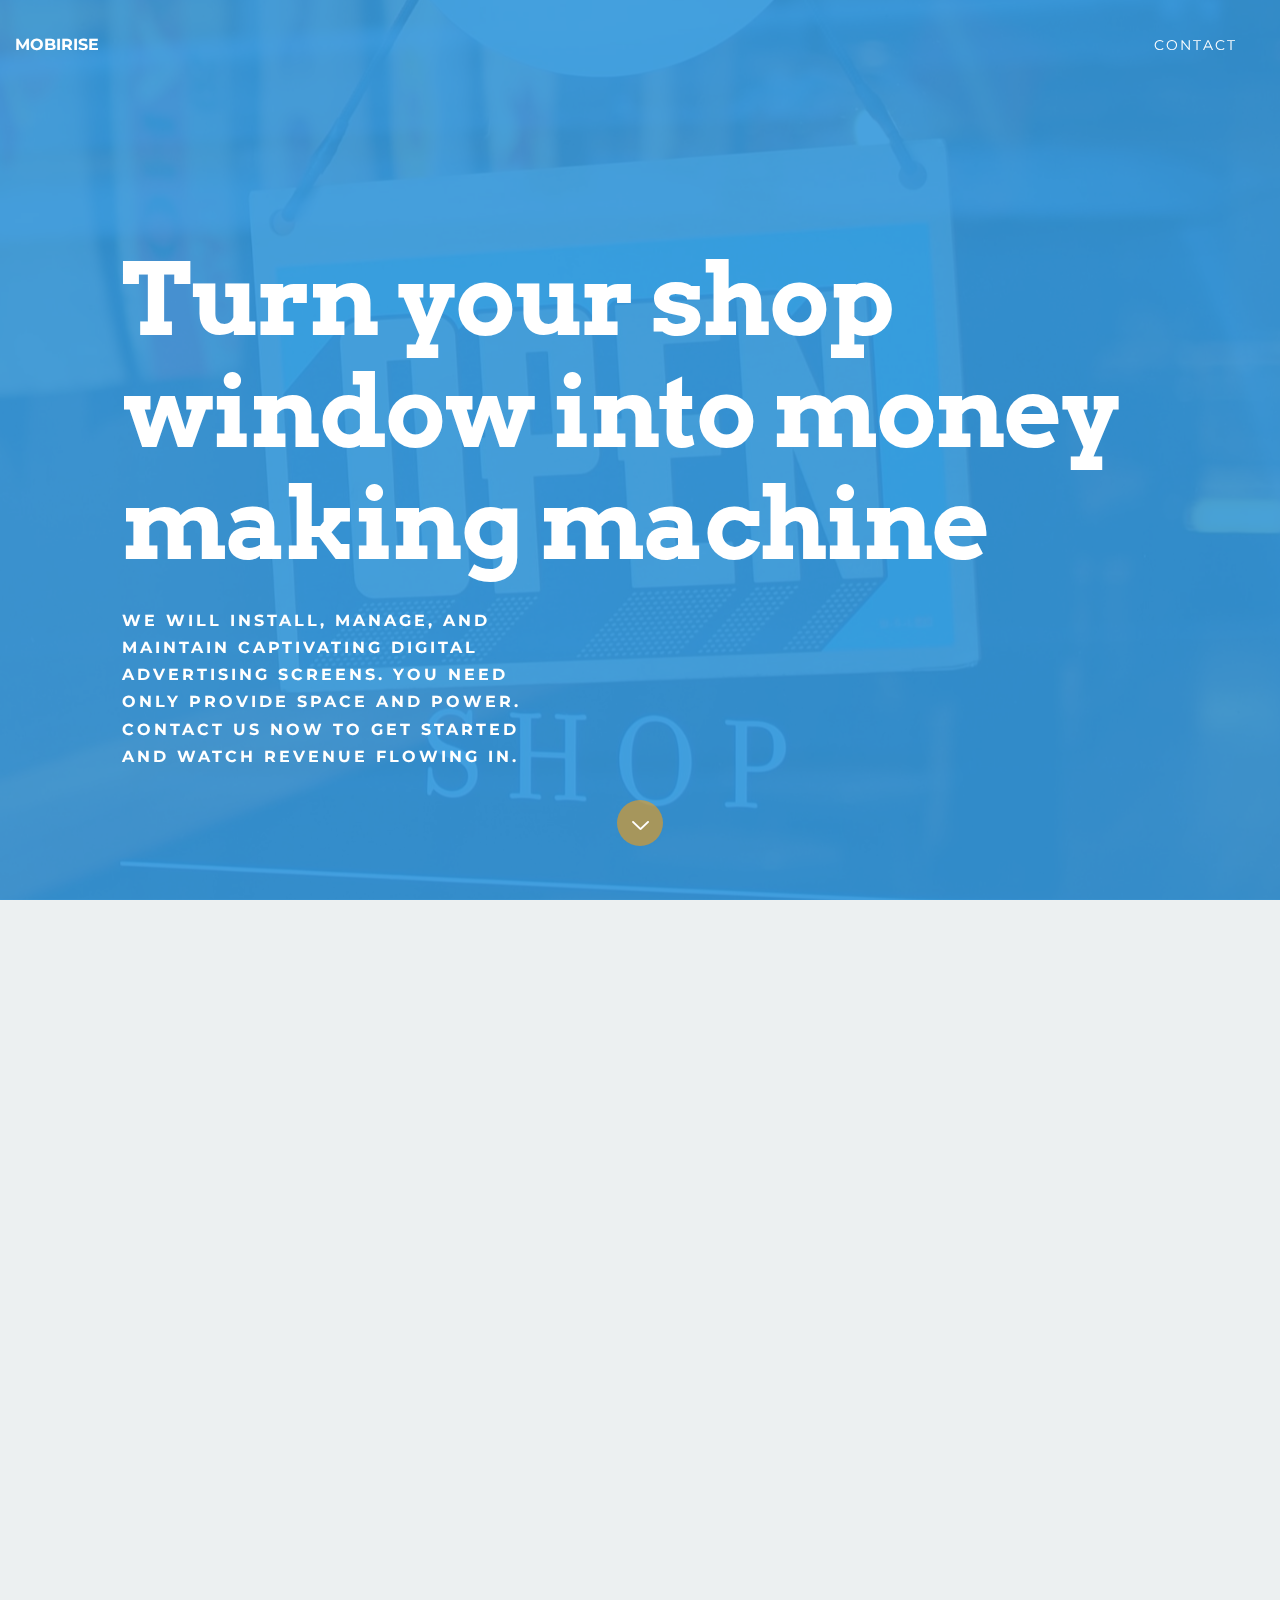
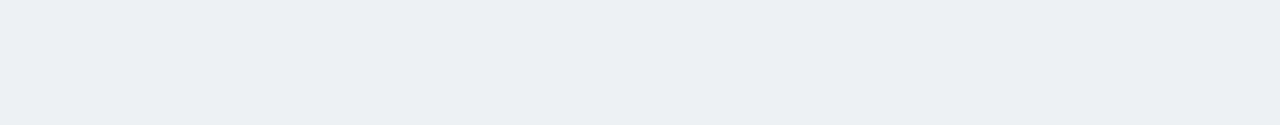
==== index.html @ 1513caad "first commit" ====
<!DOCTYPE html>
<html>
<head>
  <!-- Site made with Mobirise Website Builder v4.4.1, https://mobirise.com -->
  <meta charset="UTF-8">
  <meta http-equiv="X-UA-Compatible" content="IE=edge">
  <meta name="generator" content="Mobirise v4.4.1, mobirise.com">
  <meta name="viewport" content="width=device-width, initial-scale=1">
  <link rel="shortcut icon" href="assets/images/logo.png" type="image/x-icon">
  <meta name="description" content="">
  <title>Home</title>
  <link rel="stylesheet" href="https://fonts.googleapis.com/css?family=Montserrat:400,700">
  <link rel="stylesheet" href="https://fonts.googleapis.com/css?family=Open+Sans:400,400i,700,700i">
  <link rel="stylesheet" href="assets/et-line-font-plugin/style.css">
  <link rel="stylesheet" href="https://fonts.googleapis.com/css?family=Arvo:400,400i,700,700i">
  <link rel="stylesheet" href="assets/bootstrap-material-design-font/css/material.css">
  <link rel="stylesheet" href="assets/tether/tether.min.css">
  <link rel="stylesheet" href="assets/bootstrap/css/bootstrap.min.css">
  <link rel="stylesheet" href="assets/socicon/css/socicon.min.css">
  <link rel="stylesheet" href="assets/colorm-icons/style.css">
  <link rel="stylesheet" href="assets/animate.css/animate.min.css">
  <link rel="stylesheet" href="assets/dropdown/css/style.css">
  <link rel="stylesheet" href="assets/theme/css/style.css">
  <link rel="stylesheet" href="assets/mobirise/css/mbr-additional.css" type="text/css">
  
  
  
</head>
<body>
<section class="menu1" id="menu-0" data-rv-view="36">

    <nav class="navbar navbar-dropdown transparent bg-color">
        <div class="container-fluid">

            <div class="mbr-table">
                <div class="mbr-table-cell">

                    <div class="navbar-brand">
                        
                        <a class="navbar-caption" href="https://mobirise.com">MOBIRISE</a>
                    </div>

                </div>
                <div class="mbr-table-cell">

                    <button class="navbar-toggler pull-xs-right hidden-md-up" type="button" data-toggle="collapse" data-target="#exCollapsingNavbar">
                        <span class="hamburger-icon"></span>
                    </button>

                    <ul class="nav-dropdown collapse pull-xs-right nav navbar-nav navbar-toggleable-sm" id="exCollapsingNavbar"><li class="nav-item"><a class="nav-link link" href="index.html#form1-7">CONTACT</a></li></ul>
                    <button hidden="" class="navbar-toggler navbar-close" type="button" data-toggle="collapse" data-target="#exCollapsingNavbar">
                        <span class="close-icon"></span>
                    </button>

                </div>
            </div>

        </div>
    </nav>

</section>

<section class="mbr-section mbr-section-hero mbr-section-full header2 mbr-section-with-arrow mbr-parallax-background mbr-after-navbar" id="header2-4" data-rv-view="38" style="background-image: url(assets/images/mike-petrucci-131818-2000x1333.jpg);">

    <div class="mbr-overlay" style="opacity: 0.9; background-color: rgb(52, 152, 219);"></div>

    <div class="mbr-table-cell mbr-table-cell-vertical-bottom">

        <div class="container-fluid">
            <div class="row">
                <div class="col-xs-12 col-lg-10 col-lg-offset-1 text-xs-left">

                    <h1 class="mbr-section-title display-1">Turn your shop window into money making machine</h1>

                    <div class="container-fluid padding-bottom-100">
                        <div class="row position-relative">
                            <div class="col-xs-12 col-md-5 padding-left-0 padding-right-0">   

                                <p class="mbr-section-subtitle display-3 margin-bottom-0 margin-top-0">We will install, manage, and maintain captivating digital advertising screens. you need only provide space and power. Contact us now to get started and watch revenue flowing in.<br></p>

                            </div>

                            <div class="col-xs-12 col-md-5 col-md-offset-2 text-xs-center text-md-right padding-left-0 padding-right-0 buttons-wrap">
        
                                <div class="mbr-section-btn" style="text-align: right;"><a class="btn btn-icon" href="https://mobirise.com"></a><a class="btn btn-icon" href="https://mobirise.com"></a><a class="btn btn-icon" href="https://mobirise.com"></a><a class="btn btn-icon" href="https://mobirise.com"></a><a class="btn btn-icon" href="https://mobirise.com"></a></div>

                            </div>
                        </div>
                    </div>

                </div>
            </div>
        </div>
    </div>

    <div class="mbr-arrow mbr-arrow-floating" aria-hidden="true">
        <a href="#form1-7">
            <img alt="" src="assets/images/arrowdown.png">
        </a>
    </div>

</section>

<section class="mbr-section form1" id="form1-7" data-rv-view="41" style="background-color: rgb(236, 240, 241); padding-top: 120px; padding-bottom: 120px;">
    

    <div class="container-fluid">
        <div class="row">
            <div class="col-xs-12 col-lg-8 col-lg-offset-2 text-xs-center">

                <p class="mbr-section-subtitle lead">YES, I WOULD LIKE TO EARN PASSIVE INCOME FROM MY SHOP!</p>

                <h1 class="mbr-section-title display-4">Contact Us</h1>
                <p class="mbr-section-text lead">Our digital screens are designed to blend well with your shop front. We allow only professionally crafted advertisements. You have the option to review each ad before going live. Sit back and continue running your business as usual, while enjoying additional revenue stream from your existing shop.</p>
                
                <div class="col-xs-12" data-form-type="formoid">


                    <div data-form-alert="true">
                        <div hidden="" data-form-alert-success="true" class="alert alert-form alert-success text-xs-center">Thanks for your interest. We will contact you soon!</div>
                    </div>


                    <form action="https://mobirise.com/" method="post" data-form-title="Contact Us">

                        <input type="hidden" value="KFGNUpWuHUDAiASSRla/nllcYn05IeLwi6vnKnKBkf0jGSMIfta+Cw1KtfkSrJLiEj2Vnz/S6ph5sgrom5Gptpa+AV+OZbROMc+TphjniXM8ClFOEtipdSMMee0SW23y" data-form-email="true">

                        <div class="row row-sm-offset">

                            <div class="col-xs-12 col-md-4">
                                <div class="form-group">
                                    <label class="form-control-label" for="form1-7-name">Name<span class="form-asterisk">*</span></label>
                                    <div class="form-icon"><img src="assets/images/icon-name.png"></div>
                                    <input type="text" class="form-control" name="name" required="" data-form-field="Name" placeholder="Name*" id="form1-7-name">
                                </div>
                            </div>

                            <div class="col-xs-12 col-md-4">
                                <div class="form-group">
                                    <label class="form-control-label" for="form1-7-email">Email<span class="form-asterisk">*</span></label>
                                    <div class="form-icon"><img src="assets/images/icon-email.png"></div>
                                    <input type="email" class="form-control" name="email" required="" data-form-field="Email" placeholder="Email*" id="form1-7-email">
                                </div>
                            </div>

                            <div class="col-xs-12 col-md-4">
                                <div class="form-group">
                                    <label class="form-control-label" for="form1-7-phone">Phone</label>
                                    <div class="form-icon"><img src="assets/images/icon-phone.png"></div>
                                    <input type="tel" class="form-control" name="phone" data-form-field="Phone" placeholder="Phone" id="form1-7-phone">
                                </div>
                            </div>

                        </div>

                        <div class="form-group">
                            <label class="form-control-label" for="form1-7-message">Message</label>
                            <textarea class="form-control" name="message" rows="7" data-form-field="Message" placeholder="Message" id="form1-7-message"></textarea>
                        </div>

                        <div><button type="submit" class="btn btn-primary">CONTACT US</button></div>

                    </form>
                </div>

            </div>
        </div>
    </div>

</section>


  <script src="assets/web/assets/jquery/jquery.min.js"></script>
  <script src="assets/tether/tether.min.js"></script>
  <script src="assets/bootstrap/js/bootstrap.min.js"></script>
  <script src="assets/jarallax/jarallax.js"></script>
  <script src="assets/smooth-scroll/SmoothScroll.js"></script>
  <script src="assets/viewportChecker/jquery.viewportchecker.js"></script>
  <script src="assets/dropdown/js/script.min.js"></script>
  <script src="assets/touchSwipe/jquery.touchSwipe.min.js"></script>
  <script src="assets/theme/js/script.js"></script>
  <script src="assets/formoid/formoid.min.js"></script>
  
  
  <input name="animation" type="hidden">
  </body>
</html>
---- assets/et-line-font-plugin/style.css ----
@font-face {
	font-family: 'et-line';
	src:url('fonts/et-line.eot');
	src:url('fonts/et-line.eot?#iefix') format('embedded-opentype'),
		url('fonts/et-line.woff') format('woff'),
		url('fonts/et-line.ttf') format('truetype'),
		url('fonts/et-line.svg#et-line') format('svg');
	font-weight: normal;
	font-style: normal;
}

/* Use the following CSS code if you want to use data attributes for inserting your icons */
.etl-icon, [data-icon]:before {
	font-family: 'et-line';
	content: attr(data-icon);
	speak: none;
	font-weight: normal;
	font-variant: normal;
	text-transform: none;
	line-height: 1;
	-webkit-font-smoothing: antialiased;
	-moz-osx-font-smoothing: grayscale;
	display:inline-block;
}

/* Use the following CSS code if you want to have a class per icon */
/*
Instead of a list of all class selectors,
you can use the generic selector below, but it's slower:
[class*="icon-"] {
*/
.icon-mobile, .icon-laptop, .icon-desktop, .icon-tablet, .icon-phone, .icon-document, .icon-documents, .icon-search, .icon-clipboard, .icon-newspaper, .icon-notebook, .icon-book-open, .icon-browser, .icon-calendar, .icon-presentation, .icon-picture, .icon-pictures, .icon-video, .icon-camera, .icon-printer, .icon-toolbox, .icon-briefcase, .icon-wallet, .icon-gift, .icon-bargraph, .icon-grid, .icon-expand, .icon-focus, .icon-edit, .icon-adjustments, .icon-ribbon, .icon-hourglass, .icon-lock, .icon-megaphone, .icon-shield, .icon-trophy, .icon-flag, .icon-map, .icon-puzzle, .icon-basket, .icon-envelope, .icon-streetsign, .icon-telescope, .icon-gears, .icon-key, .icon-paperclip, .icon-attachment, .icon-pricetags, .icon-lightbulb, .icon-layers, .icon-pencil, .icon-tools, .icon-tools-2, .icon-scissors, .icon-paintbrush, .icon-magnifying-glass, .icon-circle-compass, .icon-linegraph, .icon-mic, .icon-strategy, .icon-beaker, .icon-caution, .icon-recycle, .icon-anchor, .icon-profile-male, .icon-profile-female, .icon-bike, .icon-wine, .icon-hotairballoon, .icon-globe, .icon-genius, .icon-map-pin, .icon-dial, .icon-chat, .icon-heart, .icon-cloud, .icon-upload, .icon-download, .icon-target, .icon-hazardous, .icon-piechart, .icon-speedometer, .icon-global, .icon-compass, .icon-lifesaver, .icon-clock, .icon-aperture, .icon-quote, .icon-scope, .icon-alarmclock, .icon-refresh, .icon-happy, .icon-sad, .icon-facebook, .icon-twitter, .icon-googleplus, .icon-rss, .icon-tumblr, .icon-linkedin, .icon-dribbble {
	font-family: 'et-line';
	speak: none;
	font-style: normal;
	font-weight: normal;
	font-variant: normal;
	text-transform: none;
	line-height: 1;
	-webkit-font-smoothing: antialiased;
	-moz-osx-font-smoothing: grayscale;
	display:inline-block;
}
.icon-mobile:before {
	content: "\e000";
}
.icon-laptop:before {
	content: "\e001";
}
.icon-desktop:before {
	content: "\e002";
}
.icon-tablet:before {
	content: "\e003";
}
.icon-phone:before {
	content: "\e004";
}
.icon-document:before {
	content: "\e005";
}
.icon-documents:before {
	content: "\e006";
}
.icon-search:before {
	content: "\e007";
}
.icon-clipboard:before {
	content: "\e008";
}
.icon-newspaper:before {
	content: "\e009";
}
.icon-notebook:before {
	content: "\e00a";
}
.icon-book-open:before {
	content: "\e00b";
}
.icon-browser:before {
	content: "\e00c";
}
.icon-calendar:before {
	content: "\e00d";
}
.icon-presentation:before {
	content: "\e00e";
}
.icon-picture:before {
	content: "\e00f";
}
.icon-pictures:before {
	content: "\e010";
}
.icon-video:before {
	content: "\e011";
}
.icon-camera:before {
	content: "\e012";
}
.icon-printer:before {
	content: "\e013";
}
.icon-toolbox:before {
	content: "\e014";
}
.icon-briefcase:before {
	content: "\e015";
}
.icon-wallet:before {
	content: "\e016";
}
.icon-gift:before {
	content: "\e017";
}
.icon-bargraph:before {
	content: "\e018";
}
.icon-grid:before {
	content: "\e019";
}
.icon-expand:before {
	content: "\e01a";
}
.icon-focus:before {
	content: "\e01b";
}
.icon-edit:before {
	content: "\e01c";
}
.icon-adjustments:before {
	content: "\e01d";
}
.icon-ribbon:before {
	content: "\e01e";
}
.icon-hourglass:before {
	content: "\e01f";
}
.icon-lock:before {
	content: "\e020";
}
.icon-megaphone:before {
	content: "\e021";
}
.icon-shield:before {
	content: "\e022";
}
.icon-trophy:before {
	content: "\e023";
}
.icon-flag:before {
	content: "\e024";
}
.icon-map:before {
	content: "\e025";
}
.icon-puzzle:before {
	content: "\e026";
}
.icon-basket:before {
	content: "\e027";
}
.icon-envelope:before {
	content: "\e028";
}
.icon-streetsign:before {
	content: "\e029";
}
.icon-telescope:before {
	content: "\e02a";
}
.icon-gears:before {
	content: "\e02b";
}
.icon-key:before {
	content: "\e02c";
}
.icon-paperclip:before {
	content: "\e02d";
}
.icon-attachment:before {
	content: "\e02e";
}
.icon-pricetags:before {
	content: "\e02f";
}
.icon-lightbulb:before {
	content: "\e030";
}
.icon-layers:before {
	content: "\e031";
}
.icon-pencil:before {
	content: "\e032";
}
.icon-tools:before {
	content: "\e033";
}
.icon-tools-2:before {
	content: "\e034";
}
.icon-scissors:before {
	content: "\e035";
}
.icon-paintbrush:before {
	content: "\e036";
}
.icon-magnifying-glass:before {
	content: "\e037";
}
.icon-circle-compass:before {
	content: "\e038";
}
.icon-linegraph:before {
	content: "\e039";
}
.icon-mic:before {
	content: "\e03a";
}
.icon-strategy:before {
	content: "\e03b";
}
.icon-beaker:before {
	content: "\e03c";
}
.icon-caution:before {
	content: "\e03d";
}
.icon-recycle:before {
	content: "\e03e";
}
.icon-anchor:before {
	content: "\e03f";
}
.icon-profile-male:before {
	content: "\e040";
}
.icon-profile-female:before {
	content: "\e041";
}
.icon-bike:before {
	content: "\e042";
}
.icon-wine:before {
	content: "\e043";
}
.icon-hotairballoon:before {
	content: "\e044";
}
.icon-globe:before {
	content: "\e045";
}
.icon-genius:before {
	content: "\e046";
}
.icon-map-pin:before {
	content: "\e047";
}
.icon-dial:before {
	content: "\e048";
}
.icon-chat:before {
	content: "\e049";
}
.icon-heart:before {
	content: "\e04a";
}
.icon-cloud:before {
	content: "\e04b";
}
.icon-upload:before {
	content: "\e04c";
}
.icon-download:before {
	content: "\e04d";
}
.icon-target:before {
	content: "\e04e";
}
.icon-hazardous:before {
	content: "\e04f";
}
.icon-piechart:before {
	content: "\e050";
}
.icon-speedometer:before {
	content: "\e051";
}
.icon-global:before {
	content: "\e052";
}
.icon-compass:before {
	content: "\e053";
}
.icon-lifesaver:before {
	content: "\e054";
}
.icon-clock:before {
	content: "\e055";
}
.icon-aperture:before {
	content: "\e056";
}
.icon-quote:before {
	content: "\e057";
}
.icon-scope:before {
	content: "\e058";
}
.icon-alarmclock:before {
	content: "\e059";
}
.icon-refresh:before {
	content: "\e05a";
}
.icon-happy:before {
	content: "\e05b";
}
.icon-sad:before {
	content: "\e05c";
}
.icon-facebook:before {
	content: "\e05d";
}
.icon-twitter:before {
	content: "\e05e";
}
.icon-googleplus:before {
	content: "\e05f";
}
.icon-rss:before {
	content: "\e060";
}
.icon-tumblr:before {
	content: "\e061";
}
.icon-linkedin:before {
	content: "\e062";
}
.icon-dribbble:before {
	content: "\e063";
}
---- assets/bootstrap-material-design-font/css/material.css ----
@font-face {
  font-family: 'Material-Design-Icons';
  src: url('../fonts/Material-Design-Icons.eot?3ocs8m');
  src: url('../fonts/Material-Design-Icons.eot?#iefix3ocs8m') format('embedded-opentype'), url('../fonts/Material-Design-Icons.woff?3ocs8m') format('woff'), url('../fonts/Material-Design-Icons.ttf?3ocs8m') format('truetype'), url('../fonts/Material-Design-Icons.svg?3ocs8m#Material-Design-Icons') format('svg');
  font-weight: normal;
  font-style: normal;
}
[class^="mdi-"],
[class*="mdi-"] {
  speak: none;
  display: inline-block;
  font-style: normal;
  font-variant:normal;
  font-weight:normal;
  /*font-size:24px;*/
  line-height:1;
  font-family:'Material-Design-Icons' !important;
  text-rendering: auto;
  
  -webkit-font-smoothing: antialiased;
  -moz-osx-font-smoothing: grayscale;
  -webkit-transform: translate(0, 0);
      -ms-transform: translate(0, 0);
          transform: translate(0, 0);
}
[class^="mdi-"]:before,
[class*="mdi-"]:before {
  display: inline-block;
  speak: none;
  text-decoration: inherit;
}
[class^="mdi-"].pull-left,
[class*="mdi-"].pull-left {
  margin-right: .3em;
}
[class^="mdi-"].pull-right,
[class*="mdi-"].pull-right {
  margin-left: .3em;
}
[class^="mdi-"].mdi-lg:before,
[class*="mdi-"].mdi-lg:before,
[class^="mdi-"].mdi-lg:after,
[class*="mdi-"].mdi-lg:after {
  font-size: 1.33333333em;
  line-height: 0.75em;
  vertical-align: -15%;
}
[class^="mdi-"].mdi-2x:before,
[class*="mdi-"].mdi-2x:before,
[class^="mdi-"].mdi-2x:after,
[class*="mdi-"].mdi-2x:after {
  font-size: 2em;
}
[class^="mdi-"].mdi-3x:before,
[class*="mdi-"].mdi-3x:before,
[class^="mdi-"].mdi-3x:after,
[class*="mdi-"].mdi-3x:after {
  font-size: 3em;
}
[class^="mdi-"].mdi-4x:before,
[class*="mdi-"].mdi-4x:before,
[class^="mdi-"].mdi-4x:after,
[class*="mdi-"].mdi-4x:after {
  font-size: 4em;
}
[class^="mdi-"].mdi-5x:before,
[class*="mdi-"].mdi-5x:before,
[class^="mdi-"].mdi-5x:after,
[class*="mdi-"].mdi-5x:after {
  font-size: 5em;
}
[class^="mdi-device-signal-cellular-"]:after,
[class^="mdi-device-battery-"]:after,
[class^="mdi-device-battery-charging-"]:after,
[class^="mdi-device-signal-cellular-connected-no-internet-"]:after,
[class^="mdi-device-signal-wifi-"]:after,
[class^="mdi-device-signal-wifi-statusbar-not-connected"]:after,
.mdi-device-network-wifi:after {
  opacity: .3;
  position: absolute;
  left: 0;
  top: 0;
  z-index: 1;
  display: inline-block;
  speak: none;
  text-decoration: inherit;
}
[class^="mdi-device-signal-cellular-"]:after {
  content: "\e758";
}
[class^="mdi-device-battery-"]:after {
  content: "\e735";
}
[class^="mdi-device-battery-charging-"]:after {
  content: "\e733";
}
[class^="mdi-device-signal-cellular-connected-no-internet-"]:after {
  content: "\e75d";
}
[class^="mdi-device-signal-wifi-"]:after,
.mdi-device-network-wifi:after {
  content: "\e765";
}
[class^="mdi-device-signal-wifi-statusbasr-not-connected"]:after {
  content: "\e8f7";
}
.mdi-device-signal-cellular-off:after,
.mdi-device-signal-cellular-null:after,
.mdi-device-signal-cellular-no-sim:after,
.mdi-device-signal-wifi-off:after,
.mdi-device-signal-wifi-4-bar:after,
.mdi-device-signal-cellular-4-bar:after,
.mdi-device-battery-alert:after,
.mdi-device-signal-cellular-connected-no-internet-4-bar:after,
.mdi-device-battery-std:after,
.mdi-device-battery-full .mdi-device-battery-unknown:after {
  content: "";
}
.mdi-fw {
  width: 1.28571429em;
  text-align: center;
}
.mdi-ul {
  padding-left: 0;
  margin-left: 2.14285714em;
  list-style-type: none;
}
.mdi-ul > li {
  position: relative;
}
.mdi-li {
  position: absolute;
  left: -2.14285714em;
  width: 2.14285714em;
  top: 0.14285714em;
  text-align: center;
}
.mdi-li.mdi-lg {
  left: -1.85714286em;
}
.mdi-border {
  padding: .2em .25em .15em;
  border: solid 0.08em #eeeeee;
  border-radius: .1em;
}
.mdi-spin {
  -webkit-animation: mdi-spin 2s infinite linear;
  animation: mdi-spin 2s infinite linear;
  -webkit-transform-origin: 50% 50%;
  -ms-transform-origin: 50% 50%;
      transform-origin: 50% 50%;
}
.mdi-pulse {
  -webkit-animation: mdi-spin 1s steps(8) infinite;
  animation: mdi-spin 1s steps(8) infinite;
  -webkit-transform-origin: 50% 50%;
  -ms-transform-origin: 50% 50%;
      transform-origin: 50% 50%;
}
@-webkit-keyframes mdi-spin {
  0% {
    -webkit-transform: rotate(0deg);
    transform: rotate(0deg);
  }
  100% {
    -webkit-transform: rotate(359deg);
    transform: rotate(359deg);
  }
}
@keyframes mdi-spin {
  0% {
    -webkit-transform: rotate(0deg);
    transform: rotate(0deg);
  }
  100% {
    -webkit-transform: rotate(359deg);
    transform: rotate(359deg);
  }
}
.mdi-rotate-90 {
  filter: progid:DXImageTransform.Microsoft.BasicImage(rotation=1);
  -webkit-transform: rotate(90deg);
  -ms-transform: rotate(90deg);
  transform: rotate(90deg);
}
.mdi-rotate-180 {
  filter: progid:DXImageTransform.Microsoft.BasicImage(rotation=2);
  -webkit-transform: rotate(180deg);
  -ms-transform: rotate(180deg);
  transform: rotate(180deg);
}
.mdi-rotate-270 {
  filter: progid:DXImageTransform.Microsoft.BasicImage(rotation=3);
  -webkit-transform: rotate(270deg);
  -ms-transform: rotate(270deg);
  transform: rotate(270deg);
}
.mdi-flip-horizontal {
  filter: progid:DXImageTransform.Microsoft.BasicImage(rotation=0, mirror=1);
  -webkit-transform: scale(-1, 1);
  -ms-transform: scale(-1, 1);
  transform: scale(-1, 1);
}
.mdi-flip-vertical {
  filter: progid:DXImageTransform.Microsoft.BasicImage(rotation=2, mirror=1);
  -webkit-transform: scale(1, -1);
  -ms-transform: scale(1, -1);
  transform: scale(1, -1);
}
:root .mdi-rotate-90,
:root .mdi-rotate-180,
:root .mdi-rotate-270,
:root .mdi-flip-horizontal,
:root .mdi-flip-vertical {
  -webkit-filter: none;
          filter: none;
}
.mdi-stack {
  position: relative;
  display: inline-block;
  width: 2em;
  height: 2em;
  line-height: 2em;
  vertical-align: middle;
}
.mdi-stack-1x,
.mdi-stack-2x {
  position: absolute;
  left: 0;
  width: 100%;
  text-align: center;
}
.mdi-stack-1x {
  line-height: inherit;
}
.mdi-stack-2x {
  font-size: 2em;
}
.mdi-inverse {
  color: #ffffff;
}
/* Start Icons */
.mdi-action-3d-rotation:before {
  content: "\e600";
}
.mdi-action-accessibility:before {
  content: "\e601";
}
.mdi-action-account-balance-wallet:before {
  content: "\e602";
}
.mdi-action-account-balance:before {
  content: "\e603";
}
.mdi-action-account-box:before {
  content: "\e604";
}
.mdi-action-account-child:before {
  content: "\e605";
}
.mdi-action-account-circle:before {
  content: "\e606";
}
.mdi-action-add-shopping-cart:before {
  content: "\e607";
}
.mdi-action-alarm-add:before {
  content: "\e608";
}
.mdi-action-alarm-off:before {
  content: "\e609";
}
.mdi-action-alarm-on:before {
  content: "\e60a";
}
.mdi-action-alarm:before {
  content: "\e60b";
}
.mdi-action-android:before {
  content: "\e60c";
}
.mdi-action-announcement:before {
  content: "\e60d";
}
.mdi-action-aspect-ratio:before {
  content: "\e60e";
}
.mdi-action-assessment:before {
  content: "\e60f";
}
.mdi-action-assignment-ind:before {
  content: "\e610";
}
.mdi-action-assignment-late:before {
  content: "\e611";
}
.mdi-action-assignment-return:before {
  content: "\e612";
}
.mdi-action-assignment-returned:before {
  content: "\e613";
}
.mdi-action-assignment-turned-in:before {
  content: "\e614";
}
.mdi-action-assignment:before {
  content: "\e615";
}
.mdi-action-autorenew:before {
  content: "\e616";
}
.mdi-action-backup:before {
  content: "\e617";
}
.mdi-action-book:before {
  content: "\e618";
}
.mdi-action-bookmark-outline:before {
  content: "\e619";
}
.mdi-action-bookmark:before {
  content: "\e61a";
}
.mdi-action-bug-report:before {
  content: "\e61b";
}
.mdi-action-cached:before {
  content: "\e61c";
}
.mdi-action-check-circle:before {
  content: "\e61d";
}
.mdi-action-class:before {
  content: "\e61e";
}
.mdi-action-credit-card:before {
  content: "\e61f";
}
.mdi-action-dashboard:before {
  content: "\e620";
}
.mdi-action-delete:before {
  content: "\e621";
}
.mdi-action-description:before {
  content: "\e622";
}
.mdi-action-dns:before {
  content: "\e623";
}
.mdi-action-done-all:before {
  content: "\e624";
}
.mdi-action-done:before {
  content: "\e625";
}
.mdi-action-event:before {
  content: "\e626";
}
.mdi-action-exit-to-app:before {
  content: "\e627";
}
.mdi-action-explore:before {
  content: "\e628";
}
.mdi-action-extension:before {
  content: "\e629";
}
.mdi-action-face-unlock:before {
  content: "\e62a";
}
.mdi-action-favorite-outline:before {
  content: "\e62b";
}
.mdi-action-favorite:before {
  content: "\e62c";
}
.mdi-action-find-in-page:before {
  content: "\e62d";
}
.mdi-action-find-replace:before {
  content: "\e62e";
}
.mdi-action-flip-to-back:before {
  content: "\e62f";
}
.mdi-action-flip-to-front:before {
  content: "\e630";
}
.mdi-action-get-app:before {
  content: "\e631";
}
.mdi-action-grade:before {
  content: "\e632";
}
.mdi-action-group-work:before {
  content: "\e633";
}
.mdi-action-help:before {
  content: "\e634";
}
.mdi-action-highlight-remove:before {
  content: "\e635";
}
.mdi-action-history:before {
  content: "\e636";
}
.mdi-action-home:before {
  content: "\e637";
}
.mdi-action-https:before {
  content: "\e638";
}
.mdi-action-info-outline:before {
  content: "\e639";
}
.mdi-action-info:before {
  content: "\e63a";
}
.mdi-action-input:before {
  content: "\e63b";
}
.mdi-action-invert-colors:before {
  content: "\e63c";
}
.mdi-action-label-outline:before {
  content: "\e63d";
}
.mdi-action-label:before {
  content: "\e63e";
}
.mdi-action-language:before {
  content: "\e63f";
}
.mdi-action-launch:before {
  content: "\e640";
}
.mdi-action-list:before {
  content: "\e641";
}
.mdi-action-lock-open:before {
  content: "\e642";
}
.mdi-action-lock-outline:before {
  content: "\e643";
}
.mdi-action-lock:before {
  content: "\e644";
}
.mdi-action-loyalty:before {
  content: "\e645";
}
.mdi-action-markunread-mailbox:before {
  content: "\e646";
}
.mdi-action-note-add:before {
  content: "\e647";
}
.mdi-action-open-in-browser:before {
  content: "\e648";
}
.mdi-action-open-in-new:before {
  content: "\e649";
}
.mdi-action-open-with:before {
  content: "\e64a";
}
.mdi-action-pageview:before {
  content: "\e64b";
}
.mdi-action-payment:before {
  content: "\e64c";
}
.mdi-action-perm-camera-mic:before {
  content: "\e64d";
}
.mdi-action-perm-contact-cal:before {
  content: "\e64e";
}
.mdi-action-perm-data-setting:before {
  content: "\e64f";
}
.mdi-action-perm-device-info:before {
  content: "\e650";
}
.mdi-action-perm-identity:before {
  content: "\e651";
}
.mdi-action-perm-media:before {
  content: "\e652";
}
.mdi-action-perm-phone-msg:before {
  content: "\e653";
}
.mdi-action-perm-scan-wifi:before {
  content: "\e654";
}
.mdi-action-picture-in-picture:before {
  content: "\e655";
}
.mdi-action-polymer:before {
  content: "\e656";
}
.mdi-action-print:before {
  content: "\e657";
}
.mdi-action-query-builder:before {
  content: "\e658";
}
.mdi-action-question-answer:before {
  content: "\e659";
}
.mdi-action-receipt:before {
  content: "\e65a";
}
.mdi-action-redeem:before {
  content: "\e65b";
}
.mdi-action-reorder:before {
  content: "\e65c";
}
.mdi-action-report-problem:before {
  content: "\e65d";
}
.mdi-action-restore:before {
  content: "\e65e";
}
.mdi-action-room:before {
  content: "\e65f";
}
.mdi-action-schedule:before {
  content: "\e660";
}
.mdi-action-search:before {
  content: "\e661";
}
.mdi-action-settings-applications:before {
  content: "\e662";
}
.mdi-action-settings-backup-restore:before {
  content: "\e663";
}
.mdi-action-settings-bluetooth:before {
  content: "\e664";
}
.mdi-action-settings-cell:before {
  content: "\e665";
}
.mdi-action-settings-display:before {
  content: "\e666";
}
.mdi-action-settings-ethernet:before {
  content: "\e667";
}
.mdi-action-settings-input-antenna:before {
  content: "\e668";
}
.mdi-action-settings-input-component:before {
  content: "\e669";
}
.mdi-action-settings-input-composite:before {
  content: "\e66a";
}
.mdi-action-settings-input-hdmi:before {
  content: "\e66b";
}
.mdi-action-settings-input-svideo:before {
  content: "\e66c";
}
.mdi-action-settings-overscan:before {
  content: "\e66d";
}
.mdi-action-settings-phone:before {
  content: "\e66e";
}
.mdi-action-settings-power:before {
  content: "\e66f";
}
.mdi-action-settings-remote:before {
  content: "\e670";
}
.mdi-action-settings-voice:before {
  content: "\e671";
}
.mdi-action-settings:before {
  content: "\e672";
}
.mdi-action-shop-two:before {
  content: "\e673";
}
.mdi-action-shop:before {
  content: "\e674";
}
.mdi-action-shopping-basket:before {
  content: "\e675";
}
.mdi-action-shopping-cart:before {
  content: "\e676";
}
.mdi-action-speaker-notes:before {
  content: "\e677";
}
.mdi-action-spellcheck:before {
  content: "\e678";
}
.mdi-action-star-rate:before {
  content: "\e679";
}
.mdi-action-stars:before {
  content: "\e67a";
}
.mdi-action-store:before {
  content: "\e67b";
}
.mdi-action-subject:before {
  content: "\e67c";
}
.mdi-action-supervisor-account:before {
  content: "\e67d";
}
.mdi-action-swap-horiz:before {
  content: "\e67e";
}
.mdi-action-swap-vert-circle:before {
  content: "\e67f";
}
.mdi-action-swap-vert:before {
  content: "\e680";
}
.mdi-action-system-update-tv:before {
  content: "\e681";
}
.mdi-action-tab-unselected:before {
  content: "\e682";
}
.mdi-action-tab:before {
  content: "\e683";
}
.mdi-action-theaters:before {
  content: "\e684";
}
.mdi-action-thumb-down:before {
  content: "\e685";
}
.mdi-action-thumb-up:before {
  content: "\e686";
}
.mdi-action-thumbs-up-down:before {
  content: "\e687";
}
.mdi-action-toc:before {
  content: "\e688";
}
.mdi-action-today:before {
  content: "\e689";
}
.mdi-action-track-changes:before {
  content: "\e68a";
}
.mdi-action-translate:before {
  content: "\e68b";
}
.mdi-action-trending-down:before {
  content: "\e68c";
}
.mdi-action-trending-neutral:before {
  content: "\e68d";
}
.mdi-action-trending-up:before {
  content: "\e68e";
}
.mdi-action-turned-in-not:before {
  content: "\e68f";
}
.mdi-action-turned-in:before {
  content: "\e690";
}
.mdi-action-verified-user:before {
  content: "\e691";
}
.mdi-action-view-agenda:before {
  content: "\e692";
}
.mdi-action-view-array:before {
  content: "\e693";
}
.mdi-action-view-carousel:before {
  content: "\e694";
}
.mdi-action-view-column:before {
  content: "\e695";
}
.mdi-action-view-day:before {
  content: "\e696";
}
.mdi-action-view-headline:before {
  content: "\e697";
}
.mdi-action-view-list:before {
  content: "\e698";
}
.mdi-action-view-module:before {
  content: "\e699";
}
.mdi-action-view-quilt:before {
  content: "\e69a";
}
.mdi-action-view-stream:before {
  content: "\e69b";
}
.mdi-action-view-week:before {
  content: "\e69c";
}
.mdi-action-visibility-off:before {
  content: "\e69d";
}
.mdi-action-visibility:before {
  content: "\e69e";
}
.mdi-action-wallet-giftcard:before {
  content: "\e69f";
}
.mdi-action-wallet-membership:before {
  content: "\e6a0";
}
.mdi-action-wallet-travel:before {
  content: "\e6a1";
}
.mdi-action-work:before {
  content: "\e6a2";
}
.mdi-alert-error:before {
  content: "\e6a3";
}
.mdi-alert-warning:before {
  content: "\e6a4";
}
.mdi-av-album:before {
  content: "\e6a5";
}
.mdi-av-closed-caption:before {
  content: "\e6a6";
}
.mdi-av-equalizer:before {
  content: "\e6a7";
}
.mdi-av-explicit:before {
  content: "\e6a8";
}
.mdi-av-fast-forward:before {
  content: "\e6a9";
}
.mdi-av-fast-rewind:before {
  content: "\e6aa";
}
.mdi-av-games:before {
  content: "\e6ab";
}
.mdi-av-hearing:before {
  content: "\e6ac";
}
.mdi-av-high-quality:before {
  content: "\e6ad";
}
.mdi-av-loop:before {
  content: "\e6ae";
}
.mdi-av-mic-none:before {
  content: "\e6af";
}
.mdi-av-mic-off:before {
  content: "\e6b0";
}
.mdi-av-mic:before {
  content: "\e6b1";
}
.mdi-av-movie:before {
  content: "\e6b2";
}
.mdi-av-my-library-add:before {
  content: "\e6b3";
}
.mdi-av-my-library-books:before {
  content: "\e6b4";
}
.mdi-av-my-library-music:before {
  content: "\e6b5";
}
.mdi-av-new-releases:before {
  content: "\e6b6";
}
.mdi-av-not-interested:before {
  content: "\e6b7";
}
.mdi-av-pause-circle-fill:before {
  content: "\e6b8";
}
.mdi-av-pause-circle-outline:before {
  content: "\e6b9";
}
.mdi-av-pause:before {
  content: "\e6ba";
}
.mdi-av-play-arrow:before {
  content: "\e6bb";
}
.mdi-av-play-circle-fill:before {
  content: "\e6bc";
}
.mdi-av-play-circle-outline:before {
  content: "\e6bd";
}
.mdi-av-play-shopping-bag:before {
  content: "\e6be";
}
.mdi-av-playlist-add:before {
  content: "\e6bf";
}
.mdi-av-queue-music:before {
  content: "\e6c0";
}
.mdi-av-queue:before {
  content: "\e6c1";
}
.mdi-av-radio:before {
  content: "\e6c2";
}
.mdi-av-recent-actors:before {
  content: "\e6c3";
}
.mdi-av-repeat-one:before {
  content: "\e6c4";
}
.mdi-av-repeat:before {
  content: "\e6c5";
}
.mdi-av-replay:before {
  content: "\e6c6";
}
.mdi-av-shuffle:before {
  content: "\e6c7";
}
.mdi-av-skip-next:before {
  content: "\e6c8";
}
.mdi-av-skip-previous:before {
  content: "\e6c9";
}
.mdi-av-snooze:before {
  content: "\e6ca";
}
.mdi-av-stop:before {
  content: "\e6cb";
}
.mdi-av-subtitles:before {
  content: "\e6cc";
}
.mdi-av-surround-sound:before {
  content: "\e6cd";
}
.mdi-av-timer:before {
  content: "\e6ce";
}
.mdi-av-video-collection:before {
  content: "\e6cf";
}
.mdi-av-videocam-off:before {
  content: "\e6d0";
}
.mdi-av-videocam:before {
  content: "\e6d1";
}
.mdi-av-volume-down:before {
  content: "\e6d2";
}
.mdi-av-volume-mute:before {
  content: "\e6d3";
}
.mdi-av-volume-off:before {
  content: "\e6d4";
}
.mdi-av-volume-up:before {
  content: "\e6d5";
}
.mdi-av-web:before {
  content: "\e6d6";
}
.mdi-communication-business:before {
  content: "\e6d7";
}
.mdi-communication-call-end:before {
  content: "\e6d8";
}
.mdi-communication-call-made:before {
  content: "\e6d9";
}
.mdi-communication-call-merge:before {
  content: "\e6da";
}
.mdi-communication-call-missed:before {
  content: "\e6db";
}
.mdi-communication-call-received:before {
  content: "\e6dc";
}
.mdi-communication-call-split:before {
  content: "\e6dd";
}
.mdi-communication-call:before {
  content: "\e6de";
}
.mdi-communication-chat:before {
  content: "\e6df";
}
.mdi-communication-clear-all:before {
  content: "\e6e0";
}
.mdi-communication-comment:before {
  content: "\e6e1";
}
.mdi-communication-contacts:before {
  content: "\e6e2";
}
.mdi-communication-dialer-sip:before {
  content: "\e6e3";
}
.mdi-communication-dialpad:before {
  content: "\e6e4";
}
.mdi-communication-dnd-on:before {
  content: "\e6e5";
}
.mdi-communication-email:before {
  content: "\e6e6";
}
.mdi-communication-forum:before {
  content: "\e6e7";
}
.mdi-communication-import-export:before {
  content: "\e6e8";
}
.mdi-communication-invert-colors-off:before {
  content: "\e6e9";
}
.mdi-communication-invert-colors-on:before {
  content: "\e6ea";
}
.mdi-communication-live-help:before {
  content: "\e6eb";
}
.mdi-communication-location-off:before {
  content: "\e6ec";
}
.mdi-communication-location-on:before {
  content: "\e6ed";
}
.mdi-communication-message:before {
  content: "\e6ee";
}
.mdi-communication-messenger:before {
  content: "\e6ef";
}
.mdi-communication-no-sim:before {
  content: "\e6f0";
}
.mdi-communication-phone:before {
  content: "\e6f1";
}
.mdi-communication-portable-wifi-off:before {
  content: "\e6f2";
}
.mdi-communication-quick-contacts-dialer:before {
  content: "\e6f3";
}
.mdi-communication-quick-contacts-mail:before {
  content: "\e6f4";
}
.mdi-communication-ring-volume:before {
  content: "\e6f5";
}
.mdi-communication-stay-current-landscape:before {
  content: "\e6f6";
}
.mdi-communication-stay-current-portrait:before {
  content: "\e6f7";
}
.mdi-communication-stay-primary-landscape:before {
  content: "\e6f8";
}
.mdi-communication-stay-primary-portrait:before {
  content: "\e6f9";
}
.mdi-communication-swap-calls:before {
  content: "\e6fa";
}
.mdi-communication-textsms:before {
  content: "\e6fb";
}
.mdi-communication-voicemail:before {
  content: "\e6fc";
}
.mdi-communication-vpn-key:before {
  content: "\e6fd";
}
.mdi-content-add-box:before {
  content: "\e6fe";
}
.mdi-content-add-circle-outline:before {
  content: "\e6ff";
}
.mdi-content-add-circle:before {
  content: "\e700";
}
.mdi-content-add:before {
  content: "\e701";
}
.mdi-content-archive:before {
  content: "\e702";
}
.mdi-content-backspace:before {
  content: "\e703";
}
.mdi-content-block:before {
  content: "\e704";
}
.mdi-content-clear:before {
  content: "\e705";
}
.mdi-content-content-copy:before {
  content: "\e706";
}
.mdi-content-content-cut:before {
  content: "\e707";
}
.mdi-content-content-paste:before {
  content: "\e708";
}
.mdi-content-create:before {
  content: "\e709";
}
.mdi-content-drafts:before {
  content: "\e70a";
}
.mdi-content-filter-list:before {
  content: "\e70b";
}
.mdi-content-flag:before {
  content: "\e70c";
}
.mdi-content-forward:before {
  content: "\e70d";
}
.mdi-content-gesture:before {
  content: "\e70e";
}
.mdi-content-inbox:before {
  content: "\e70f";
}
.mdi-content-link:before {
  content: "\e710";
}
.mdi-content-mail:before {
  content: "\e711";
}
.mdi-content-markunread:before {
  content: "\e712";
}
.mdi-content-redo:before {
  content: "\e713";
}
.mdi-content-remove-circle-outline:before {
  content: "\e714";
}
.mdi-content-remove-circle:before {
  content: "\e715";
}
.mdi-content-remove:before {
  content: "\e716";
}
.mdi-content-reply-all:before {
  content: "\e717";
}
.mdi-content-reply:before {
  content: "\e718";
}
.mdi-content-report:before {
  content: "\e719";
}
.mdi-content-save:before {
  content: "\e71a";
}
.mdi-content-select-all:before {
  content: "\e71b";
}
.mdi-content-send:before {
  content: "\e71c";
}
.mdi-content-sort:before {
  content: "\e71d";
}
.mdi-content-text-format:before {
  content: "\e71e";
}
.mdi-content-undo:before {
  content: "\e71f";
}
.mdi-editor-attach-file:before {
  content: "\e776";
}
.mdi-editor-attach-money:before {
  content: "\e777";
}
.mdi-editor-border-all:before {
  content: "\e778";
}
.mdi-editor-border-bottom:before {
  content: "\e779";
}
.mdi-editor-border-clear:before {
  content: "\e77a";
}
.mdi-editor-border-color:before {
  content: "\e77b";
}
.mdi-editor-border-horizontal:before {
  content: "\e77c";
}
.mdi-editor-border-inner:before {
  content: "\e77d";
}
.mdi-editor-border-left:before {
  content: "\e77e";
}
.mdi-editor-border-outer:before {
  content: "\e77f";
}
.mdi-editor-border-right:before {
  content: "\e780";
}
.mdi-editor-border-style:before {
  content: "\e781";
}
.mdi-editor-border-top:before {
  content: "\e782";
}
.mdi-editor-border-vertical:before {
  content: "\e783";
}
.mdi-editor-format-align-center:before {
  content: "\e784";
}
.mdi-editor-format-align-justify:before {
  content: "\e785";
}
.mdi-editor-format-align-left:before {
  content: "\e786";
}
.mdi-editor-format-align-right:before {
  content: "\e787";
}
.mdi-editor-format-bold:before {
  content: "\e788";
}
.mdi-editor-format-clear:before {
  content: "\e789";
}
.mdi-editor-format-color-fill:before {
  content: "\e78a";
}
.mdi-editor-format-color-reset:before {
  content: "\e78b";
}
.mdi-editor-format-color-text:before {
  content: "\e78c";
}
.mdi-editor-format-indent-decrease:before {
  content: "\e78d";
}
.mdi-editor-format-indent-increase:before {
  content: "\e78e";
}
.mdi-editor-format-italic:before {
  content: "\e78f";
}
.mdi-editor-format-line-spacing:before {
  content: "\e790";
}
.mdi-editor-format-list-bulleted:before {
  content: "\e791";
}
.mdi-editor-format-list-numbered:before {
  content: "\e792";
}
.mdi-editor-format-paint:before {
  content: "\e793";
}
.mdi-editor-format-quote:before {
  content: "\e794";
}
.mdi-editor-format-size:before {
  content: "\e795";
}
.mdi-editor-format-strikethrough:before {
  content: "\e796";
}
.mdi-editor-format-textdirection-l-to-r:before {
  content: "\e797";
}
.mdi-editor-format-textdirection-r-to-l:before {
  content: "\e798";
}
.mdi-editor-format-underline:before {
  content: "\e799";
}
.mdi-editor-functions:before {
  content: "\e79a";
}
.mdi-editor-insert-chart:before {
  content: "\e79b";
}
.mdi-editor-insert-comment:before {
  content: "\e79c";
}
.mdi-editor-insert-drive-file:before {
  content: "\e79d";
}
.mdi-editor-insert-emoticon:before {
  content: "\e79e";
}
.mdi-editor-insert-invitation:before {
  content: "\e79f";
}
.mdi-editor-insert-link:before {
  content: "\e7a0";
}
.mdi-editor-insert-photo:before {
  content: "\e7a1";
}
.mdi-editor-merge-type:before {
  content: "\e7a2";
}
.mdi-editor-mode-comment:before {
  content: "\e7a3";
}
.mdi-editor-mode-edit:before {
  content: "\e7a4";
}
.mdi-editor-publish:before {
  content: "\e7a5";
}
.mdi-editor-vertical-align-bottom:before {
  content: "\e7a6";
}
.mdi-editor-vertical-align-center:before {
  content: "\e7a7";
}
.mdi-editor-vertical-align-top:before {
  content: "\e7a8";
}
.mdi-editor-wrap-text:before {
  content: "\e7a9";
}
.mdi-file-attachment:before {
  content: "\e7aa";
}
.mdi-file-cloud-circle:before {
  content: "\e7ab";
}
.mdi-file-cloud-done:before {
  content: "\e7ac";
}
.mdi-file-cloud-download:before {
  content: "\e7ad";
}
.mdi-file-cloud-off:before {
  content: "\e7ae";
}
.mdi-file-cloud-queue:before {
  content: "\e7af";
}
.mdi-file-cloud-upload:before {
  content: "\e7b0";
}
.mdi-file-cloud:before {
  content: "\e7b1";
}
.mdi-file-file-download:before {
  content: "\e7b2";
}
.mdi-file-file-upload:before {
  content: "\e7b3";
}
.mdi-file-folder-open:before {
  content: "\e7b4";
}
.mdi-file-folder-shared:before {
  content: "\e7b5";
}
.mdi-file-folder:before {
  content: "\e7b6";
}
.mdi-device-access-alarm:before {
  content: "\e720";
}
.mdi-device-access-alarms:before {
  content: "\e721";
}
.mdi-device-access-time:before {
  content: "\e722";
}
.mdi-device-add-alarm:before {
  content: "\e723";
}
.mdi-device-airplanemode-off:before {
  content: "\e724";
}
.mdi-device-airplanemode-on:before {
  content: "\e725";
}
.mdi-device-battery-20:before {
  content: "\e726";
}
.mdi-device-battery-30:before {
  content: "\e727";
}
.mdi-device-battery-50:before {
  content: "\e728";
}
.mdi-device-battery-60:before {
  content: "\e729";
}
.mdi-device-battery-80:before {
  content: "\e72a";
}
.mdi-device-battery-90:before {
  content: "\e72b";
}
.mdi-device-battery-alert:before {
  content: "\e72c";
}
.mdi-device-battery-charging-20:before {
  content: "\e72d";
}
.mdi-device-battery-charging-30:before {
  content: "\e72e";
}
.mdi-device-battery-charging-50:before {
  content: "\e72f";
}
.mdi-device-battery-charging-60:before {
  content: "\e730";
}
.mdi-device-battery-charging-80:before {
  content: "\e731";
}
.mdi-device-battery-charging-90:before {
  content: "\e732";
}
.mdi-device-battery-charging-full:before {
  content: "\e733";
}
.mdi-device-battery-full:before {
  content: "\e734";
}
.mdi-device-battery-std:before {
  content: "\e735";
}
.mdi-device-battery-unknown:before {
  content: "\e736";
}
.mdi-device-bluetooth-connected:before {
  content: "\e737";
}
.mdi-device-bluetooth-disabled:before {
  content: "\e738";
}
.mdi-device-bluetooth-searching:before {
  content: "\e739";
}
.mdi-device-bluetooth:before {
  content: "\e73a";
}
.mdi-device-brightness-auto:before {
  content: "\e73b";
}
.mdi-device-brightness-high:before {
  content: "\e73c";
}
.mdi-device-brightness-low:before {
  content: "\e73d";
}
.mdi-device-brightness-medium:before {
  content: "\e73e";
}
.mdi-device-data-usage:before {
  content: "\e73f";
}
.mdi-device-developer-mode:before {
  content: "\e740";
}
.mdi-device-devices:before {
  content: "\e741";
}
.mdi-device-dvr:before {
  content: "\e742";
}
.mdi-device-gps-fixed:before {
  content: "\e743";
}
.mdi-device-gps-not-fixed:before {
  content: "\e744";
}
.mdi-device-gps-off:before {
  content: "\e745";
}
.mdi-device-location-disabled:before {
  content: "\e746";
}
.mdi-device-location-searching:before {
  content: "\e747";
}
.mdi-device-multitrack-audio:before {
  content: "\e748";
}
.mdi-device-network-cell:before {
  content: "\e749";
}
.mdi-device-network-wifi:before {
  content: "\e74a";
}
.mdi-device-nfc:before {
  content: "\e74b";
}
.mdi-device-now-wallpaper:before {
  content: "\e74c";
}
.mdi-device-now-widgets:before {
  content: "\e74d";
}
.mdi-device-screen-lock-landscape:before {
  content: "\e74e";
}
.mdi-device-screen-lock-portrait:before {
  content: "\e74f";
}
.mdi-device-screen-lock-rotation:before {
  content: "\e750";
}
.mdi-device-screen-rotation:before {
  content: "\e751";
}
.mdi-device-sd-storage:before {
  content: "\e752";
}
.mdi-device-settings-system-daydream:before {
  content: "\e753";
}
.mdi-device-signal-cellular-0-bar:before {
  content: "\e754";
}
.mdi-device-signal-cellular-1-bar:before {
  content: "\e755";
}
.mdi-device-signal-cellular-2-bar:before {
  content: "\e756";
}
.mdi-device-signal-cellular-3-bar:before {
  content: "\e757";
}
.mdi-device-signal-cellular-4-bar:before {
  content: "\e758";
}
.mdi-signal-wifi-statusbar-connected-no-internet-after:before {
  content: "\e8f6";
}
.mdi-device-signal-cellular-connected-no-internet-0-bar:before {
  content: "\e759";
}
.mdi-device-signal-cellular-connected-no-internet-1-bar:before {
  content: "\e75a";
}
.mdi-device-signal-cellular-connected-no-internet-2-bar:before {
  content: "\e75b";
}
.mdi-device-signal-cellular-connected-no-internet-3-bar:before {
  content: "\e75c";
}
.mdi-device-signal-cellular-connected-no-internet-4-bar:before {
  content: "\e75d";
}
.mdi-device-signal-cellular-no-sim:before {
  content: "\e75e";
}
.mdi-device-signal-cellular-null:before {
  content: "\e75f";
}
.mdi-device-signal-cellular-off:before {
  content: "\e760";
}
.mdi-device-signal-wifi-0-bar:before {
  content: "\e761";
}
.mdi-device-signal-wifi-1-bar:before {
  content: "\e762";
}
.mdi-device-signal-wifi-2-bar:before {
  content: "\e763";
}
.mdi-device-signal-wifi-3-bar:before {
  content: "\e764";
}
.mdi-device-signal-wifi-4-bar:before {
  content: "\e765";
}
.mdi-device-signal-wifi-off:before {
  content: "\e766";
}
.mdi-device-signal-wifi-statusbar-1-bar:before {
  content: "\e767";
}
.mdi-device-signal-wifi-statusbar-2-bar:before {
  content: "\e768";
}
.mdi-device-signal-wifi-statusbar-3-bar:before {
  content: "\e769";
}
.mdi-device-signal-wifi-statusbar-4-bar:before {
  content: "\e76a";
}
.mdi-device-signal-wifi-statusbar-connected-no-internet-:before {
  content: "\e76b";
}
.mdi-device-signal-wifi-statusbar-connected-no-internet:before {
  content: "\e76f";
}
.mdi-device-signal-wifi-statusbar-connected-no-internet-2:before {
  content: "\e76c";
}
.mdi-device-signal-wifi-statusbar-connected-no-internet-3:before {
  content: "\e76d";
}
.mdi-device-signal-wifi-statusbar-connected-no-internet-4:before {
  content: "\e76e";
}
.mdi-signal-wifi-statusbar-not-connected-after:before {
  content: "\e8f7";
}
.mdi-device-signal-wifi-statusbar-not-connected:before {
  content: "\e770";
}
.mdi-device-signal-wifi-statusbar-null:before {
  content: "\e771";
}
.mdi-device-storage:before {
  content: "\e772";
}
.mdi-device-usb:before {
  content: "\e773";
}
.mdi-device-wifi-lock:before {
  content: "\e774";
}
.mdi-device-wifi-tethering:before {
  content: "\e775";
}
.mdi-hardware-cast-connected:before {
  content: "\e7b7";
}
.mdi-hardware-cast:before {
  content: "\e7b8";
}
.mdi-hardware-computer:before {
  content: "\e7b9";
}
.mdi-hardware-desktop-mac:before {
  content: "\e7ba";
}
.mdi-hardware-desktop-windows:before {
  content: "\e7bb";
}
.mdi-hardware-dock:before {
  content: "\e7bc";
}
.mdi-hardware-gamepad:before {
  content: "\e7bd";
}
.mdi-hardware-headset-mic:before {
  content: "\e7be";
}
.mdi-hardware-headset:before {
  content: "\e7bf";
}
.mdi-hardware-keyboard-alt:before {
  content: "\e7c0";
}
.mdi-hardware-keyboard-arrow-down:before {
  content: "\e7c1";
}
.mdi-hardware-keyboard-arrow-left:before {
  content: "\e7c2";
}
.mdi-hardware-keyboard-arrow-right:before {
  content: "\e7c3";
}
.mdi-hardware-keyboard-arrow-up:before {
  content: "\e7c4";
}
.mdi-hardware-keyboard-backspace:before {
  content: "\e7c5";
}
.mdi-hardware-keyboard-capslock:before {
  content: "\e7c6";
}
.mdi-hardware-keyboard-control:before {
  content: "\e7c7";
}
.mdi-hardware-keyboard-hide:before {
  content: "\e7c8";
}
.mdi-hardware-keyboard-return:before {
  content: "\e7c9";
}
.mdi-hardware-keyboard-tab:before {
  content: "\e7ca";
}
.mdi-hardware-keyboard-voice:before {
  content: "\e7cb";
}
.mdi-hardware-keyboard:before {
  content: "\e7cc";
}
.mdi-hardware-laptop-chromebook:before {
  content: "\e7cd";
}
.mdi-hardware-laptop-mac:before {
  content: "\e7ce";
}
.mdi-hardware-laptop-windows:before {
  content: "\e7cf";
}
.mdi-hardware-laptop:before {
  content: "\e7d0";
}
.mdi-hardware-memory:before {
  content: "\e7d1";
}
.mdi-hardware-mouse:before {
  content: "\e7d2";
}
.mdi-hardware-phone-android:before {
  content: "\e7d3";
}
.mdi-hardware-phone-iphone:before {
  content: "\e7d4";
}
.mdi-hardware-phonelink-off:before {
  content: "\e7d5";
}
.mdi-hardware-phonelink:before {
  content: "\e7d6";
}
.mdi-hardware-security:before {
  content: "\e7d7";
}
.mdi-hardware-sim-card:before {
  content: "\e7d8";
}
.mdi-hardware-smartphone:before {
  content: "\e7d9";
}
.mdi-hardware-speaker:before {
  content: "\e7da";
}
.mdi-hardware-tablet-android:before {
  content: "\e7db";
}
.mdi-hardware-tablet-mac:before {
  content: "\e7dc";
}
.mdi-hardware-tablet:before {
  content: "\e7dd";
}
.mdi-hardware-tv:before {
  content: "\e7de";
}
.mdi-hardware-watch:before {
  content: "\e7df";
}
.mdi-image-add-to-photos:before {
  content: "\e7e0";
}
.mdi-image-adjust:before {
  content: "\e7e1";
}
.mdi-image-assistant-photo:before {
  content: "\e7e2";
}
.mdi-image-audiotrack:before {
  content: "\e7e3";
}
.mdi-image-blur-circular:before {
  content: "\e7e4";
}
.mdi-image-blur-linear:before {
  content: "\e7e5";
}
.mdi-image-blur-off:before {
  content: "\e7e6";
}
.mdi-image-blur-on:before {
  content: "\e7e7";
}
.mdi-image-brightness-1:before {
  content: "\e7e8";
}
.mdi-image-brightness-2:before {
  content: "\e7e9";
}
.mdi-image-brightness-3:before {
  content: "\e7ea";
}
.mdi-image-brightness-4:before {
  content: "\e7eb";
}
.mdi-image-brightness-5:before {
  content: "\e7ec";
}
.mdi-image-brightness-6:before {
  content: "\e7ed";
}
.mdi-image-brightness-7:before {
  content: "\e7ee";
}
.mdi-image-brush:before {
  content: "\e7ef";
}
.mdi-image-camera-alt:before {
  content: "\e7f0";
}
.mdi-image-camera-front:before {
  content: "\e7f1";
}
.mdi-image-camera-rear:before {
  content: "\e7f2";
}
.mdi-image-camera-roll:before {
  content: "\e7f3";
}
.mdi-image-camera:before {
  content: "\e7f4";
}
.mdi-image-center-focus-strong:before {
  content: "\e7f5";
}
.mdi-image-center-focus-weak:before {
  content: "\e7f6";
}
.mdi-image-collections:before {
  content: "\e7f7";
}
.mdi-image-color-lens:before {
  content: "\e7f8";
}
.mdi-image-colorize:before {
  content: "\e7f9";
}
.mdi-image-compare:before {
  content: "\e7fa";
}
.mdi-image-control-point-duplicate:before {
  content: "\e7fb";
}
.mdi-image-control-point:before {
  content: "\e7fc";
}
.mdi-image-crop-3-2:before {
  content: "\e7fd";
}
.mdi-image-crop-5-4:before {
  content: "\e7fe";
}
.mdi-image-crop-7-5:before {
  content: "\e7ff";
}
.mdi-image-crop-16-9:before {
  content: "\e800";
}
.mdi-image-crop-din:before {
  content: "\e801";
}
.mdi-image-crop-free:before {
  content: "\e802";
}
.mdi-image-crop-landscape:before {
  content: "\e803";
}
.mdi-image-crop-original:before {
  content: "\e804";
}
.mdi-image-crop-portrait:before {
  content: "\e805";
}
.mdi-image-crop-square:before {
  content: "\e806";
}
.mdi-image-crop:before {
  content: "\e807";
}
.mdi-image-dehaze:before {
  content: "\e808";
}
.mdi-image-details:before {
  content: "\e809";
}
.mdi-image-edit:before {
  content: "\e80a";
}
.mdi-image-exposure-minus-1:before {
  content: "\e80b";
}
.mdi-image-exposure-minus-2:before {
  content: "\e80c";
}
.mdi-image-exposure-plus-1:before {
  content: "\e80d";
}
.mdi-image-exposure-plus-2:before {
  content: "\e80e";
}
.mdi-image-exposure-zero:before {
  content: "\e80f";
}
.mdi-image-exposure:before {
  content: "\e810";
}
.mdi-image-filter-1:before {
  content: "\e811";
}
.mdi-image-filter-2:before {
  content: "\e812";
}
.mdi-image-filter-3:before {
  content: "\e813";
}
.mdi-image-filter-4:before {
  content: "\e814";
}
.mdi-image-filter-5:before {
  content: "\e815";
}
.mdi-image-filter-6:before {
  content: "\e816";
}
.mdi-image-filter-7:before {
  content: "\e817";
}
.mdi-image-filter-8:before {
  content: "\e818";
}
.mdi-image-filter-9-plus:before {
  content: "\e819";
}
.mdi-image-filter-9:before {
  content: "\e81a";
}
.mdi-image-filter-b-and-w:before {
  content: "\e81b";
}
.mdi-image-filter-center-focus:before {
  content: "\e81c";
}
.mdi-image-filter-drama:before {
  content: "\e81d";
}
.mdi-image-filter-frames:before {
  content: "\e81e";
}
.mdi-image-filter-hdr:before {
  content: "\e81f";
}
.mdi-image-filter-none:before {
  content: "\e820";
}
.mdi-image-filter-tilt-shift:before {
  content: "\e821";
}
.mdi-image-filter-vintage:before {
  content: "\e822";
}
.mdi-image-filter:before {
  content: "\e823";
}
.mdi-image-flare:before {
  content: "\e824";
}
.mdi-image-flash-auto:before {
  content: "\e825";
}
.mdi-image-flash-off:before {
  content: "\e826";
}
.mdi-image-flash-on:before {
  content: "\e827";
}
.mdi-image-flip:before {
  content: "\e828";
}
.mdi-image-gradient:before {
  content: "\e829";
}
.mdi-image-grain:before {
  content: "\e82a";
}
.mdi-image-grid-off:before {
  content: "\e82b";
}
.mdi-image-grid-on:before {
  content: "\e82c";
}
.mdi-image-hdr-off:before {
  content: "\e82d";
}
.mdi-image-hdr-on:before {
  content: "\e82e";
}
.mdi-image-hdr-strong:before {
  content: "\e82f";
}
.mdi-image-hdr-weak:before {
  content: "\e830";
}
.mdi-image-healing:before {
  content: "\e831";
}
.mdi-image-image-aspect-ratio:before {
  content: "\e832";
}
.mdi-image-image:before {
  content: "\e833";
}
.mdi-image-iso:before {
  content: "\e834";
}
.mdi-image-landscape:before {
  content: "\e835";
}
.mdi-image-leak-add:before {
  content: "\e836";
}
.mdi-image-leak-remove:before {
  content: "\e837";
}
.mdi-image-lens:before {
  content: "\e838";
}
.mdi-image-looks-3:before {
  content: "\e839";
}
.mdi-image-looks-4:before {
  content: "\e83a";
}
.mdi-image-looks-5:before {
  content: "\e83b";
}
.mdi-image-looks-6:before {
  content: "\e83c";
}
.mdi-image-looks-one:before {
  content: "\e83d";
}
.mdi-image-looks-two:before {
  content: "\e83e";
}
.mdi-image-looks:before {
  content: "\e83f";
}
.mdi-image-loupe:before {
  content: "\e840";
}
.mdi-image-movie-creation:before {
  content: "\e841";
}
.mdi-image-nature-people:before {
  content: "\e842";
}
.mdi-image-nature:before {
  content: "\e843";
}
.mdi-image-navigate-before:before {
  content: "\e844";
}
.mdi-image-navigate-next:before {
  content: "\e845";
}
.mdi-image-palette:before {
  content: "\e846";
}
.mdi-image-panorama-fisheye:before {
  content: "\e847";
}
.mdi-image-panorama-horizontal:before {
  content: "\e848";
}
.mdi-image-panorama-vertical:before {
  content: "\e849";
}
.mdi-image-panorama-wide-angle:before {
  content: "\e84a";
}
.mdi-image-panorama:before {
  content: "\e84b";
}
.mdi-image-photo-album:before {
  content: "\e84c";
}
.mdi-image-photo-camera:before {
  content: "\e84d";
}
.mdi-image-photo-library:before {
  content: "\e84e";
}
.mdi-image-photo:before {
  content: "\e84f";
}
.mdi-image-portrait:before {
  content: "\e850";
}
.mdi-image-remove-red-eye:before {
  content: "\e851";
}
.mdi-image-rotate-left:before {
  content: "\e852";
}
.mdi-image-rotate-right:before {
  content: "\e853";
}
.mdi-image-slideshow:before {
  content: "\e854";
}
.mdi-image-straighten:before {
  content: "\e855";
}
.mdi-image-style:before {
  content: "\e856";
}
.mdi-image-switch-camera:before {
  content: "\e857";
}
.mdi-image-switch-video:before {
  content: "\e858";
}
.mdi-image-tag-faces:before {
  content: "\e859";
}
.mdi-image-texture:before {
  content: "\e85a";
}
.mdi-image-timelapse:before {
  content: "\e85b";
}
.mdi-image-timer-3:before {
  content: "\e85c";
}
.mdi-image-timer-10:before {
  content: "\e85d";
}
.mdi-image-timer-auto:before {
  content: "\e85e";
}
.mdi-image-timer-off:before {
  content: "\e85f";
}
.mdi-image-timer:before {
  content: "\e860";
}
.mdi-image-tonality:before {
  content: "\e861";
}
.mdi-image-transform:before {
  content: "\e862";
}
.mdi-image-tune:before {
  content: "\e863";
}
.mdi-image-wb-auto:before {
  content: "\e864";
}
.mdi-image-wb-cloudy:before {
  content: "\e865";
}
.mdi-image-wb-incandescent:before {
  content: "\e866";
}
.mdi-image-wb-irradescent:before {
  content: "\e867";
}
.mdi-image-wb-sunny:before {
  content: "\e868";
}
.mdi-maps-beenhere:before {
  content: "\e869";
}
.mdi-maps-directions-bike:before {
  content: "\e86a";
}
.mdi-maps-directions-bus:before {
  content: "\e86b";
}
.mdi-maps-directions-car:before {
  content: "\e86c";
}
.mdi-maps-directions-ferry:before {
  content: "\e86d";
}
.mdi-maps-directions-subway:before {
  content: "\e86e";
}
.mdi-maps-directions-train:before {
  content: "\e86f";
}
.mdi-maps-directions-transit:before {
  content: "\e870";
}
.mdi-maps-directions-walk:before {
  content: "\e871";
}
.mdi-maps-directions:before {
  content: "\e872";
}
.mdi-maps-flight:before {
  content: "\e873";
}
.mdi-maps-hotel:before {
  content: "\e874";
}
.mdi-maps-layers-clear:before {
  content: "\e875";
}
.mdi-maps-layers:before {
  content: "\e876";
}
.mdi-maps-local-airport:before {
  content: "\e877";
}
.mdi-maps-local-atm:before {
  content: "\e878";
}
.mdi-maps-local-attraction:before {
  content: "\e879";
}
.mdi-maps-local-bar:before {
  content: "\e87a";
}
.mdi-maps-local-cafe:before {
  content: "\e87b";
}
.mdi-maps-local-car-wash:before {
  content: "\e87c";
}
.mdi-maps-local-convenience-store:before {
  content: "\e87d";
}
.mdi-maps-local-drink:before {
  content: "\e87e";
}
.mdi-maps-local-florist:before {
  content: "\e87f";
}
.mdi-maps-local-gas-station:before {
  content: "\e880";
}
.mdi-maps-local-grocery-store:before {
  content: "\e881";
}
.mdi-maps-local-hospital:before {
  content: "\e882";
}
.mdi-maps-local-hotel:before {
  content: "\e883";
}
.mdi-maps-local-laundry-service:before {
  content: "\e884";
}
.mdi-maps-local-library:before {
  content: "\e885";
}
.mdi-maps-local-mall:before {
  content: "\e886";
}
.mdi-maps-local-movies:before {
  content: "\e887";
}
.mdi-maps-local-offer:before {
  content: "\e888";
}
.mdi-maps-local-parking:before {
  content: "\e889";
}
.mdi-maps-local-pharmacy:before {
  content: "\e88a";
}
.mdi-maps-local-phone:before {
  content: "\e88b";
}
.mdi-maps-local-pizza:before {
  content: "\e88c";
}
.mdi-maps-local-play:before {
  content: "\e88d";
}
.mdi-maps-local-post-office:before {
  content: "\e88e";
}
.mdi-maps-local-print-shop:before {
  content: "\e88f";
}
.mdi-maps-local-restaurant:before {
  content: "\e890";
}
.mdi-maps-local-see:before {
  content: "\e891";
}
.mdi-maps-local-shipping:before {
  content: "\e892";
}
.mdi-maps-local-taxi:before {
  content: "\e893";
}
.mdi-maps-location-history:before {
  content: "\e894";
}
.mdi-maps-map:before {
  content: "\e895";
}
.mdi-maps-my-location:before {
  content: "\e896";
}
.mdi-maps-navigation:before {
  content: "\e897";
}
.mdi-maps-pin-drop:before {
  content: "\e898";
}
.mdi-maps-place:before {
  content: "\e899";
}
.mdi-maps-rate-review:before {
  content: "\e89a";
}
.mdi-maps-restaurant-menu:before {
  content: "\e89b";
}
.mdi-maps-satellite:before {
  content: "\e89c";
}
.mdi-maps-store-mall-directory:before {
  content: "\e89d";
}
.mdi-maps-terrain:before {
  content: "\e89e";
}
.mdi-maps-traffic:before {
  content: "\e89f";
}
.mdi-navigation-apps:before {
  content: "\e8a0";
}
.mdi-navigation-arrow-back:before {
  content: "\e8a1";
}
.mdi-navigation-arrow-drop-down-circle:before {
  content: "\e8a2";
}
.mdi-navigation-arrow-drop-down:before {
  content: "\e8a3";
}
.mdi-navigation-arrow-drop-up:before {
  content: "\e8a4";
}
.mdi-navigation-arrow-forward:before {
  content: "\e8a5";
}
.mdi-navigation-cancel:before {
  content: "\e8a6";
}
.mdi-navigation-check:before {
  content: "\e8a7";
}
.mdi-navigation-chevron-left:before {
  content: "\e8a8";
}
.mdi-navigation-chevron-right:before {
  content: "\e8a9";
}
.mdi-navigation-close:before {
  content: "\e8aa";
}
.mdi-navigation-expand-less:before {
  content: "\e8ab";
}
.mdi-navigation-expand-more:before {
  content: "\e8ac";
}
.mdi-navigation-fullscreen-exit:before {
  content: "\e8ad";
}
.mdi-navigation-fullscreen:before {
  content: "\e8ae";
}
.mdi-navigation-menu:before {
  content: "\e8af";
}
.mdi-navigation-more-horiz:before {
  content: "\e8b0";
}
.mdi-navigation-more-vert:before {
  content: "\e8b1";
}
.mdi-navigation-refresh:before {
  content: "\e8b2";
}
.mdi-navigation-unfold-less:before {
  content: "\e8b3";
}
.mdi-navigation-unfold-more:before {
  content: "\e8b4";
}
.mdi-notification-adb:before {
  content: "\e8b5";
}
.mdi-notification-bluetooth-audio:before {
  content: "\e8b6";
}
.mdi-notification-disc-full:before {
  content: "\e8b7";
}
.mdi-notification-dnd-forwardslash:before {
  content: "\e8b8";
}
.mdi-notification-do-not-disturb:before {
  content: "\e8b9";
}
.mdi-notification-drive-eta:before {
  content: "\e8ba";
}
.mdi-notification-event-available:before {
  content: "\e8bb";
}
.mdi-notification-event-busy:before {
  content: "\e8bc";
}
.mdi-notification-event-note:before {
  content: "\e8bd";
}
.mdi-notification-folder-special:before {
  content: "\e8be";
}
.mdi-notification-mms:before {
  content: "\e8bf";
}
.mdi-notification-more:before {
  content: "\e8c0";
}
.mdi-notification-network-locked:before {
  content: "\e8c1";
}
.mdi-notification-phone-bluetooth-speaker:before {
  content: "\e8c2";
}
.mdi-notification-phone-forwarded:before {
  content: "\e8c3";
}
.mdi-notification-phone-in-talk:before {
  content: "\e8c4";
}
.mdi-notification-phone-locked:before {
  content: "\e8c5";
}
.mdi-notification-phone-missed:before {
  content: "\e8c6";
}
.mdi-notification-phone-paused:before {
  content: "\e8c7";
}
.mdi-notification-play-download:before {
  content: "\e8c8";
}
.mdi-notification-play-install:before {
  content: "\e8c9";
}
.mdi-notification-sd-card:before {
  content: "\e8ca";
}
.mdi-notification-sim-card-alert:before {
  content: "\e8cb";
}
.mdi-notification-sms-failed:before {
  content: "\e8cc";
}
.mdi-notification-sms:before {
  content: "\e8cd";
}
.mdi-notification-sync-disabled:before {
  content: "\e8ce";
}
.mdi-notification-sync-problem:before {
  content: "\e8cf";
}
.mdi-notification-sync:before {
  content: "\e8d0";
}
.mdi-notification-system-update:before {
  content: "\e8d1";
}
.mdi-notification-tap-and-play:before {
  content: "\e8d2";
}
.mdi-notification-time-to-leave:before {
  content: "\e8d3";
}
.mdi-notification-vibration:before {
  content: "\e8d4";
}
.mdi-notification-voice-chat:before {
  content: "\e8d5";
}
.mdi-notification-vpn-lock:before {
  content: "\e8d6";
}
.mdi-social-cake:before {
  content: "\e8d7";
}
.mdi-social-domain:before {
  content: "\e8d8";
}
.mdi-social-group-add:before {
  content: "\e8d9";
}
.mdi-social-group:before {
  content: "\e8da";
}
.mdi-social-location-city:before {
  content: "\e8db";
}
.mdi-social-mood:before {
  content: "\e8dc";
}
.mdi-social-notifications-none:before {
  content: "\e8dd";
}
.mdi-social-notifications-off:before {
  content: "\e8de";
}
.mdi-social-notifications-on:before {
  content: "\e8df";
}
.mdi-social-notifications-paused:before {
  content: "\e8e0";
}
.mdi-social-notifications:before {
  content: "\e8e1";
}
.mdi-social-pages:before {
  content: "\e8e2";
}
.mdi-social-party-mode:before {
  content: "\e8e3";
}
.mdi-social-people-outline:before {
  content: "\e8e4";
}
.mdi-social-people:before {
  content: "\e8e5";
}
.mdi-social-person-add:before {
  content: "\e8e6";
}
.mdi-social-person-outline:before {
  content: "\e8e7";
}
.mdi-social-person:before {
  content: "\e8e8";
}
.mdi-social-plus-one:before {
  content: "\e8e9";
}
.mdi-social-poll:before {
  content: "\e8ea";
}
.mdi-social-public:before {
  content: "\e8eb";
}
.mdi-social-school:before {
  content: "\e8ec";
}
.mdi-social-share:before {
  content: "\e8ed";
}
.mdi-social-whatshot:before {
  content: "\e8ee";
}
.mdi-toggle-check-box-outline-blank:before {
  content: "\e8ef";
}
.mdi-toggle-check-box:before {
  content: "\e8f0";
}
.mdi-toggle-radio-button-off:before {
  content: "\e8f1";
}
.mdi-toggle-radio-button-on:before {
  content: "\e8f2";
}
.mdi-toggle-star-half:before {
  content: "\e8f3";
}
.mdi-toggle-star-outline:before {
  content: "\e8f4";
}
.mdi-toggle-star:before {
  content: "\e8f5";
}
---- assets/socicon/css/socicon.min.css ----
@font-face{font-family:'socicon';src:url('../fonts/socicon.eot');src:url('../fonts/socicon.eot?#iefix') format('embedded-opentype'),url('../fonts/socicon.woff') format('woff'),url('../fonts/socicon.woff2') format('woff2'),url('../fonts/socicon.ttf') format('truetype'),url('../fonts/socicon.svg#sociconregular') format('svg');font-weight:normal;font-style:normal}.socicon{position:relative;top:1px;display:inline-block;font-family:'socicon';font-style:normal;font-weight:normal;line-height:1;text-transform:none !important;-webkit-font-smoothing:antialiased;-moz-osx-font-smoothing:grayscale}.socicon-twitter:before{content:"a"}.socicon-facebook:before{content:"b"}.socicon-google:before{content:"c"}.socicon-pinterest:before{content:"d"}.socicon-foursquare:before{content:"e"}.socicon-yahoo:before{content:"f"}.socicon-skype:before{content:"g"}.socicon-yelp:before{content:"h"}.socicon-feedburner:before{content:"i"}.socicon-linkedin:before{content:"j"}.socicon-viadeo:before{content:"k"}.socicon-xing:before{content:"l"}.socicon-myspace:before{content:"m"}.socicon-soundcloud:before{content:"n"}.socicon-spotify:before{content:"o"}.socicon-grooveshark:before{content:"p"}.socicon-lastfm:before{content:"q"}.socicon-youtube:before{content:"r"}.socicon-vimeo:before{content:"s"}.socicon-dailymotion:before{content:"t"}.socicon-vine:before{content:"u"}.socicon-flickr:before{content:"v"}.socicon-500px:before{content:"w"}.socicon-instagram:before{content:"x"}.socicon-wordpress:before{content:"y"}.socicon-tumblr:before{content:"z"}.socicon-blogger:before{content:"A"}.socicon-technorati:before{content:"B"}.socicon-reddit:before{content:"C"}.socicon-dribbble:before{content:"D"}.socicon-stumbleupon:before{content:"E"}.socicon-digg:before{content:"F"}.socicon-envato:before{content:"G"}.socicon-behance:before{content:"H"}.socicon-delicious:before{content:"I"}.socicon-deviantart:before{content:"J"}.socicon-forrst:before{content:"K"}.socicon-play:before{content:"L"}.socicon-zerply:before{content:"M"}.socicon-wikipedia:before{content:"N"}.socicon-apple:before{content:"O"}.socicon-flattr:before{content:"P"}.socicon-github:before{content:"Q"}.socicon-chimein:before{content:"R"}.socicon-friendfeed:before{content:"S"}.socicon-newsvine:before{content:"T"}.socicon-identica:before{content:"U"}.socicon-bebo:before{content:"V"}.socicon-zynga:before{content:"W"}.socicon-steam:before{content:"X"}.socicon-xbox:before{content:"Y"}.socicon-windows:before{content:"Z"}.socicon-outlook:before{content:"1"}.socicon-coderwall:before{content:"2"}.socicon-tripadvisor:before{content:"3"}.socicon-appnet:before{content:"4"}.socicon-goodreads:before{content:"5"}.socicon-tripit:before{content:"6"}.socicon-lanyrd:before{content:"7"}.socicon-slideshare:before{content:"8"}.socicon-buffer:before{content:"9"}.socicon-rss:before{content:","}.socicon-vkontakte:before{content:";"}.socicon-disqus:before{content:":"}.socicon-houzz:before{content:"+"}.socicon-mail:before{content:"@"}.socicon-patreon:before{content:"="}.socicon-paypal:before{content:"-"}.socicon-playstation:before{content:"^"}.socicon-smugmug:before{content:"¨"}.socicon-swarm:before{content:"$"}.socicon-triplej:before{content:"*"}.socicon-yammer:before{content:"&"}.socicon-stackoverflow:before{content:"("}.socicon-drupal:before{content:"#"}.socicon-odnoklassniki:before{content:"."}.socicon-android:before{content:"_"}.socicon-meetup:before{content:"]"}.socicon-persona:before{content:")"}.socicon-amazon:before{content:"£"}.socicon-ello:before{content:"'"}.socicon-mixcloud:before{content:"\""}.socicon-8tracks:before{content:"}"}.socicon-twitch:before{content:"{"}.socicon-bg-twitter{background:#4da7de}.socicon-bg-twitter:hover{background:#4da7de !important}.socicon-bg-facebook{background:#3e5b98}.socicon-bg-facebook:hover{background:#3e5b98 !important}.socicon-bg-google{background:#d93e2d}.socicon-bg-google:hover{background:#d93e2d !important}.socicon-bg-pinterest{background:#c92619}.socicon-bg-pinterest:hover{background:#c92619 !important}.socicon-bg-foursquare{background:#f94877}.socicon-bg-foursquare:hover{background:#f94877 !important}.socicon-bg-yahoo{background:#6e2a85}.socicon-bg-yahoo:hover{background:#6e2a85 !important}.socicon-bg-skype{background:#28abe3}.socicon-bg-skype:hover{background:#28abe3 !important}.socicon-bg-yelp{background:#c83218}.socicon-bg-yelp:hover{background:#c83218 !important}.socicon-bg-feedburner{background:#fc0}.socicon-bg-feedburner:hover{background:#fc0 !important}.socicon-bg-linkedin{background:#3371b7}.socicon-bg-linkedin:hover{background:#3371b7 !important}.socicon-bg-viadeo{background:#e4a000}.socicon-bg-viadeo:hover{background:#e4a000 !important}.socicon-bg-xing{background:#005a60}.socicon-bg-xing:hover{background:#005a60 !important}.socicon-bg-myspace{background:#323232}.socicon-bg-myspace:hover{background:#323232 !important}.socicon-bg-soundcloud{background:#fe3801}.socicon-bg-soundcloud:hover{background:#fe3801 !important}.socicon-bg-spotify{background:#7bb342}.socicon-bg-spotify:hover{background:#7bb342 !important}.socicon-bg-grooveshark{background:#000}.socicon-bg-grooveshark:hover{background:#000 !important}.socicon-bg-lastfm{background:#d41316}.socicon-bg-lastfm:hover{background:#d41316 !important}.socicon-bg-youtube{background:#e02a20}.socicon-bg-youtube:hover{background:#e02a20 !important}.socicon-bg-vimeo{background:#51b5e7}.socicon-bg-vimeo:hover{background:#51b5e7 !important}.socicon-bg-dailymotion{background:#004e72}.socicon-bg-dailymotion:hover{background:#004e72 !important}.socicon-bg-vine{background:#00b389}.socicon-bg-vine:hover{background:#00b389 !important}.socicon-bg-flickr{background:#1e1e1b}.socicon-bg-flickr:hover{background:#1e1e1b !important}.socicon-bg-500px{background:#58a9de}.socicon-bg-500px:hover{background:#58a9de !important}.socicon-bg-instagram{background:#9c7c6e}.socicon-bg-instagram:hover{background:#9c7c6e !important}.socicon-bg-wordpress{background:#464646}.socicon-bg-wordpress:hover{background:#464646 !important}.socicon-bg-tumblr{background:#45556c}.socicon-bg-tumblr:hover{background:#45556c !important}.socicon-bg-blogger{background:#ec661c}.socicon-bg-blogger:hover{background:#ec661c !important}.socicon-bg-technorati{background:#5cb030}.socicon-bg-technorati:hover{background:#5cb030 !important}.socicon-bg-reddit{background:#e74a1e}.socicon-bg-reddit:hover{background:#e74a1e !important}.socicon-bg-dribbble{background:#e84d88}.socicon-bg-dribbble:hover{background:#e84d88 !important}.socicon-bg-stumbleupon{background:#e64011}.socicon-bg-stumbleupon:hover{background:#e64011 !important}.socicon-bg-digg{background:#1d1d1b}.socicon-bg-digg:hover{background:#1d1d1b !important}.socicon-bg-envato{background:#597c3a}.socicon-bg-envato:hover{background:#597c3a !important}.socicon-bg-behance{background:#000}.socicon-bg-behance:hover{background:#000 !important}.socicon-bg-delicious{background:#020202}.socicon-bg-delicious:hover{background:#020202 !important}.socicon-bg-deviantart{background:#c5d200}.socicon-bg-deviantart:hover{background:#c5d200 !important}.socicon-bg-forrst{background:#5b9a68}.socicon-bg-forrst:hover{background:#5b9a68 !important}.socicon-bg-play{background:#000}.socicon-bg-play:hover{background:#000 !important}.socicon-bg-zerply{background:#9dbc7a}.socicon-bg-zerply:hover{background:#9dbc7a !important}.socicon-bg-wikipedia{background:#000}.socicon-bg-wikipedia:hover{background:#000 !important}.socicon-bg-apple{background:#b9bfc1}.socicon-bg-apple:hover{background:#b9bfc1 !important}.socicon-bg-flattr{background:#f67c1a}.socicon-bg-flattr:hover{background:#f67c1a !important}.socicon-bg-github{background:#221e1b}.socicon-bg-github:hover{background:#221e1b !important}.socicon-bg-chimein{background:#888688}.socicon-bg-chimein:hover{background:#888688 !important}.socicon-bg-friendfeed{background:#2f72c4}.socicon-bg-friendfeed:hover{background:#2f72c4 !important}.socicon-bg-newsvine{background:#075b2f}.socicon-bg-newsvine:hover{background:#075b2f !important}.socicon-bg-identica{background:#000}.socicon-bg-identica:hover{background:#000 !important}.socicon-bg-bebo{background:#ef1011}.socicon-bg-bebo:hover{background:#ef1011 !important}.socicon-bg-zynga{background:#dc0606}.socicon-bg-zynga:hover{background:#dc0606 !important}.socicon-bg-steam{background:#8f8d8a}.socicon-bg-steam:hover{background:#8f8d8a !important}.socicon-bg-xbox{background:#92c83e}.socicon-bg-xbox:hover{background:#92c83e !important}.socicon-bg-windows{background:#00bdf6}.socicon-bg-windows:hover{background:#00bdf6 !important}.socicon-bg-outlook{background:#0072c6}.socicon-bg-outlook:hover{background:#0072c6 !important}.socicon-bg-coderwall{background:#3e8dcc}.socicon-bg-coderwall:hover{background:#3e8dcc !important}.socicon-bg-tripadvisor{background:#000}.socicon-bg-tripadvisor:hover{background:#000 !important}.socicon-bg-appnet{background:#494949}.socicon-bg-appnet:hover{background:#494949 !important}.socicon-bg-goodreads{background:#463020}.socicon-bg-goodreads:hover{background:#463020 !important}.socicon-bg-tripit{background:#1982c3}.socicon-bg-tripit:hover{background:#1982c3 !important}.socicon-bg-lanyrd{background:#3c80c9}.socicon-bg-lanyrd:hover{background:#3c80c9 !important}.socicon-bg-slideshare{background:#4ba3a6}.socicon-bg-slideshare:hover{background:#4ba3a6 !important}.socicon-bg-buffer{background:#000}.socicon-bg-buffer:hover{background:#000 !important}.socicon-bg-rss{background:#f26109}.socicon-bg-rss:hover{background:#f26109 !important}.socicon-bg-vkontakte{background:#5a7fa6}.socicon-bg-vkontakte:hover{background:#5a7fa6 !important}.socicon-bg-disqus{background:#2e9fff}.socicon-bg-disqus:hover{background:#2e9fff !important}.socicon-bg-houzz{background:#7cc04b}.socicon-bg-houzz:hover{background:#7cc04b !important}.socicon-bg-mail{background:#000}.socicon-bg-mail:hover{background:#000 !important}.socicon-bg-patreon{background:#e44727}.socicon-bg-patreon:hover{background:#e44727 !important}.socicon-bg-paypal{background:#009cde}.socicon-bg-paypal:hover{background:#009cde !important}.socicon-bg-playstation{background:#000}.socicon-bg-playstation:hover{background:#000 !important}.socicon-bg-smugmug{background:#acfd32}.socicon-bg-smugmug:hover{background:#acfd32 !important}.socicon-bg-swarm{background:#fc9d3c}.socicon-bg-swarm:hover{background:#fc9d3c !important}.socicon-bg-triplej{background:#e53531}.socicon-bg-triplej:hover{background:#e53531 !important}.socicon-bg-yammer{background:#1175c4}.socicon-bg-yammer:hover{background:#1175c4 !important}.socicon-bg-stackoverflow{background:#fd9827}.socicon-bg-stackoverflow:hover{background:#fd9827 !important}.socicon-bg-drupal{background:#00598e}.socicon-bg-drupal:hover{background:#00598e !important}.socicon-bg-odnoklassniki{background:#f48420}.socicon-bg-odnoklassniki:hover{background:#f48420 !important}.socicon-bg-android{background:#8ec047}.socicon-bg-android:hover{background:#8ec047 !important}.socicon-bg-meetup{background:#e2373c}.socicon-bg-meetup:hover{background:#e2373c !important}.socicon-bg-persona{background:#e6753d}.socicon-bg-persona:hover{background:#e6753d !important}.socicon-bg-amazon{background:#f90}.socicon-bg-amazon:hover{background:#f90 !important}.socicon-bg-ello{background:#000}.socicon-bg-ello:hover{background:#000 !important}.socicon-bg-mixcloud{background:#314359}.socicon-bg-mixcloud:hover{background:#314359 !important}.socicon-bg-8tracks{background:#122c4b}.socicon-bg-8tracks:hover{background:#122c4b !important}.socicon-bg-twitch{background:#6441a5}.socicon-bg-twitch:hover{background:#6441a5 !important}
---- assets/colorm-icons/style.css ----
@font-face {
  font-family: 'cm-icon';
  src:  url('fonts/cm-icon.eot?kcv6p8');
  src:  url('fonts/cm-icon.eot?kcv6p8#iefix') format('embedded-opentype'),
    url('fonts/cm-icon.ttf?kcv6p8') format('truetype'),
    url('fonts/cm-icon.woff?kcv6p8') format('woff'),
    url('fonts/cm-icon.svg?kcv6p8#cm-icon') format('svg');
  font-weight: normal;
  font-style: normal;
}

[class^="cm-icon-"], [class*=" cm-icon-"] {
  /* use !important to prevent issues with browser extensions that change fonts */
  font-family: 'cm-icon' !important;
  speak: none;
  font-style: normal;
  font-weight: normal;
  font-variant: normal;
  text-transform: none;
  line-height: 1;

  /* Better Font Rendering =========== */
  -webkit-font-smoothing: antialiased;
  -moz-osx-font-smoothing: grayscale;
}

.cm-icon-smallarrow-up:before {
  content: "\e908";
}
.cm-icon-smallarrow-left:before {
  content: "\e909";
}
.cm-icon-smallarrow-right:before {
  content: "\e90a";
}
.cm-icon-smallarrow-down:before {
  content: "\e90b";
}
.cm-icon-clock:before {
  content: "\e90d";
}
.cm-icon-paperplane:before {
  content: "\e90c";
}
.cm-icon-axe:before {
  content: "\e904";
}
.cm-icon-cloud:before {
  content: "\e905";
}
.cm-icon-note:before {
  content: "\e906";
}
.cm-icon-rocket:before {
  content: "\e907";
}
.cm-icon-arrowdown:before {
  content: "\e900";
}
.cm-icon-arrowright:before {
  content: "\e901";
}
.cm-icon-arrowup:before {
  content: "\e902";
}
.cm-icon-arrowleft:before {
  content: "\e903";
}
---- assets/dropdown/css/style.css ----
.navbar-dropdown {
  left: 0;
  padding: 0;
  position: absolute;
  right: 0;
  top: 0;
  transition: all 0.45s ease;
  z-index: 1030; }
  .navbar-dropdown .navbar-brand {
    float: none;
    font-size: 0;
    padding: 1.25rem 0;
    position: relative;
    transition: padding 0.25s ease;
    white-space: nowrap; }
    .navbar-dropdown .navbar-brand::before {
      content: "";
      display: inline-block;
      height: 100%;
      vertical-align: middle; }
  .navbar-dropdown .navbar-logo,
  .navbar-dropdown .navbar-caption {
    display: inline-block;
    vertical-align: middle; }
  .navbar-dropdown .navbar-logo {
    margin-right: 0.8rem;
    transition: margin 0.3s ease-in-out; }
    .navbar-dropdown .navbar-logo img {
      height: 3.125rem;
      transition: all 0.3s ease-in-out; }
  .navbar-dropdown .mbr-table-cell {
    height: 5.625rem; }
  .navbar-dropdown .navbar-caption {
    font-family: "Montserrat";
    font-size: 1rem;
    font-weight: 700;
    white-space: normal; }
    .navbar-dropdown .navbar-caption, .navbar-dropdown .navbar-caption:hover {
      color: inherit;
      text-decoration: none; }
  .navbar-dropdown.navbar-fixed-top {
    position: fixed; }
  .navbar-dropdown.bg-color.transparent {
    background: none !important; }
  .navbar-dropdown.navbar-short .navbar-brand {
    padding: 0.625rem 0; }
  .navbar-dropdown.navbar-short .navbar-logo {
    margin-right: 0.5rem; }
    .navbar-dropdown.navbar-short .navbar-logo img {
      height: 2.375rem; }
  .navbar-dropdown.navbar-short .mbr-table-cell {
    height: 3.625rem; }
  .navbar-dropdown .navbar-close {
    right: 0.825rem;
    position: fixed;
    top: 1.55rem;
    z-index: 1000; }
  .navbar-dropdown.opened {
    background: none !important; }
    .navbar-dropdown.opened .navbar-brand,
    .navbar-dropdown.opened .navbar-toggler {
      display: none; }
  .navbar-dropdown .hamburger-icon {
    content: "";
    width: 16px;
    -webkit-box-shadow: 0 -6px 0 1px,0 0 0 1px,0 6px 0 1px;
    -moz-box-shadow: 0 -6px 0 1px,0 0 0 1px,0 6px 0 1px;
    box-shadow: 0 -6px 0 1px,0 0 0 1px,0 6px 0 1px; }
  .navbar-dropdown .close-icon {
    position: relative;
    width: 21px;
    height: 21px;
    overflow: hidden; }
    .navbar-dropdown .close-icon::before, .navbar-dropdown .close-icon::after {
      content: '';
      position: absolute;
      height: 2px;
      width: 100%;
      top: 50%;
      left: 0;
      margin-top: -1px; }
    .navbar-dropdown .close-icon::before {
      transform: rotate(45deg);
      -ms-transform: rotate(45deg);
      -webkit-transform: rotate(45deg); }
    .navbar-dropdown .close-icon::after {
      transform: rotate(-45deg);
      -ms-transform: rotate(-45deg);
      -webkit-transform: rotate(-45deg); }

.dropdown-menu .dropdown-toggle[data-toggle="dropdown-submenu"]::after {
  border-bottom: 0.35em solid transparent;
  border-left: 0;
  border-right: 0.35em solid;
  border-top: 0.35em solid transparent;
  margin-left: 0.3rem; }

.dropdown-menu .dropdown-item:focus {
  outline: 0; }

.nav-dropdown {
  display: table !important;
  font-family: "Montserrat";
  font-size: 0.75rem;
  font-weight: 400;
  letter-spacing: 2px;
  height: auto !important; }
  .nav-dropdown .nav-item {
    display: table-cell;
    float: none;
    vertical-align: middle;
    position: relative; }
  .nav-dropdown .nav-btn {
    padding-left: 1rem; }
  .nav-dropdown .link {
    margin: 1.667em 2em;
    padding: 0;
    transition: color .2s ease-in-out; }
    .nav-dropdown .link.dropdown-toggle {
      margin-right: 2.583em; }
      .nav-dropdown .link.dropdown-toggle::after {
        margin-left: .25rem;
        border-top: 0.35em solid;
        border-right: 0.35em solid transparent;
        border-left: 0.35em solid transparent;
        border-bottom: 0; }
      .nav-dropdown .link.dropdown-toggle::after {
        display: block;
        margin-top: -0.1667em;
        position: absolute;
        right: 1.3333em;
        top: 50%; }
      .nav-dropdown .link.dropdown-toggle[aria-expanded="true"] {
        margin: 0;
        padding: 1.667em 2.583em 1.667em 1.667em; }
  .nav-dropdown .link::after,
  .nav-dropdown .dropdown-item::after {
    color: inherit; }
  .nav-dropdown .btn {
    font-size: 0.85rem;
    font-weight: 700;
    letter-spacing: 2px;
    margin-bottom: 0;
    padding-left: 1.625rem;
    padding-right: 1.625rem; }
  .nav-dropdown .dropdown-menu {
    border-radius: 0;
    border: 0;
    right: 0;
    left: auto;
    margin: 0;
    padding-bottom: 1.25rem;
    padding-top: 1.25rem; }
  .nav-dropdown .dropdown-submenu {
    left: auto;
    right: 100%;
    margin-left: 0.125rem;
    margin-top: -1.25rem;
    top: 0; }
  .nav-dropdown .dropdown-item {
    font-size: 0.8125rem;
    font-weight: 500;
    line-height: 2;
    text-align: right;
    padding: 0.3846em 1.5385em 0.3846em 2.615em;
    position: relative;
    transition: color .2s ease-in-out, background-color .2s ease-in-out; }
    .nav-dropdown .dropdown-item::before {
      content: '';
      position: absolute;
      bottom: 4px;
      right: 20px;
      height: 2px;
      width: 0;
      transition: all .2s ease-in-out; }
    .nav-dropdown .dropdown-item::after {
      margin-top: -0.3077em;
      position: absolute;
      left: 1.1538em;
      top: 50%; }
    .nav-dropdown .dropdown-item:focus, .nav-dropdown .dropdown-item:hover {
      background: none; }
      .nav-dropdown .dropdown-item:focus::before, .nav-dropdown .dropdown-item:hover::before {
        width: calc(100% - 40px); }

@media (max-width: 767px) {
  .nav-dropdown.navbar-toggleable-sm {
    bottom: 0;
    display: none;
    right: 0;
    overflow-x: hidden;
    position: fixed;
    top: 0;
    transform: translateX(100%);
    -ms-transform: translateX(100%);
    -webkit-transform: translateX(100%);
    width: 18.75rem;
    z-index: 999; } }
.nav-dropdown.navbar-toggleable-xl {
  bottom: 0;
  display: none;
  right: 0;
  overflow-x: hidden;
  position: fixed;
  top: 0;
  transform: translateX(100%);
  -ms-transform: translateX(100%);
  -webkit-transform: translateX(100%);
  width: 18.75rem;
  z-index: 999; }

.nav-dropdown-sm {
  display: block !important;
  overflow-x: hidden;
  overflow: auto;
  padding-top: 3.875rem; }
  .nav-dropdown-sm::after {
    content: "";
    display: block;
    height: 3rem;
    width: 100%; }
  .nav-dropdown-sm.collapse.in ~ .navbar-close {
    display: block !important; }
  .nav-dropdown-sm.collapsing, .nav-dropdown-sm.collapse.in {
    transform: translateX(0);
    -ms-transform: translateX(0);
    -webkit-transform: translateX(0);
    transition: all 0.25s ease-out;
    -webkit-transition: all 0.25s ease-out; }
  .nav-dropdown-sm.collapsing[aria-expanded="false"] {
    transform: translateX(100%);
    -ms-transform: translateX(100%);
    -webkit-transform: translateX(100%); }
  .nav-dropdown-sm .nav-item {
    display: block;
    margin-left: 0 !important;
    padding-left: 0; }
  .nav-dropdown-sm .link,
  .nav-dropdown-sm .dropdown-item {
    border-top: 1px dotted rgba(255, 255, 255, 0.1);
    font-size: 0.8125rem;
    line-height: 1.6;
    text-align: left;
    margin: 0 !important;
    padding: 0.875rem 2.4rem 0.875rem 1.5625rem !important;
    position: relative;
    white-space: normal; }
    .nav-dropdown-sm .link::before,
    .nav-dropdown-sm .dropdown-item::before {
      right: auto;
      left: 0;
      bottom: 0; }
    .nav-dropdown-sm .link::after,
    .nav-dropdown-sm .dropdown-item::after {
      left: auto;
      right: 1.1538em; }
    .nav-dropdown-sm .link:focus, .nav-dropdown-sm .link:hover,
    .nav-dropdown-sm .dropdown-item:focus,
    .nav-dropdown-sm .dropdown-item:hover {
      background: rgba(0, 0, 0, 0.2) !important; }
      .nav-dropdown-sm .link:focus::before, .nav-dropdown-sm .link:hover::before,
      .nav-dropdown-sm .dropdown-item:focus::before,
      .nav-dropdown-sm .dropdown-item:hover::before {
        width: 100%; }
  .nav-dropdown-sm .nav-btn {
    position: relative;
    padding: 1.5625rem 1.5625rem 0 1.5625rem; }
    .nav-dropdown-sm .nav-btn::before {
      border-top: 1px dotted rgba(255, 255, 255, 0.1);
      content: "";
      left: 0;
      position: absolute;
      top: 0;
      width: 100%; }
    .nav-dropdown-sm .nav-btn + .nav-btn {
      padding-top: 0.625rem; }
      .nav-dropdown-sm .nav-btn + .nav-btn::before {
        display: none; }
  .nav-dropdown-sm .btn {
    padding: 0.625rem 0; }
  .nav-dropdown-sm .dropdown-toggle::after {
    position: absolute;
    right: 1.25rem;
    top: 50%;
    margin-top: -0.154em; }
  .nav-dropdown-sm .dropdown-toggle[data-toggle="dropdown-submenu"]::after {
    margin-left: .25rem;
    border-top: 0.35em solid;
    border-right: 0.35em solid transparent;
    border-left: 0.35em solid transparent;
    border-bottom: 0; }
  .nav-dropdown-sm .dropdown-toggle[data-toggle="dropdown-submenu"][aria-expanded="true"]::after {
    border-top: 0;
    border-right: 0.35em solid transparent;
    border-left: 0.35em solid transparent;
    border-bottom: 0.35em solid; }
  .nav-dropdown-sm .dropdown-menu {
    margin: 0;
    padding: 0;
    position: relative;
    top: 0;
    left: 0;
    width: 100%;
    border: 0;
    float: none;
    border-radius: 0;
    background: none; }

.is-builder .nav-dropdown.collapsing {
  transition: none !important; }

/*# sourceMappingURL=style.css.map */
---- assets/mobirise/css/mbr-additional.css ----
@import url(https://fonts.googleapis.com/css?family=Arvo:400,400i,700,700i);
@import url(https://fonts.googleapis.com/css?family=Montserrat:400,700);
@import url(https://fonts.googleapis.com/css?family=Open+Sans:400,300,700);



body,
input,
textarea,
.mbr-section-text,
.mbr-company .list-group-text,
.panel-body {
  font-family: 'Open Sans', sans-serif;
}
.mbr-footer-content li,
.mbr-footer .mbr-contacts li {
  font-family: 'Open Sans', sans-serif;
}
.alert,
.mbr-section-title,
.mbr-figure .mbr-figure-caption,
.mbr-gallery-title,
.mbr-map [data-state-details],
.mbr-price {
  font-family: 'Arvo', serif;
}
.mbr-footer-content h1,
.mbr-footer .mbr-contacts h1,
.mbr-footer-content h2,
.mbr-footer .mbr-contacts h2,
.mbr-footer-content h3,
.mbr-footer .mbr-contacts h3,
.mbr-footer-content h4,
.mbr-footer .mbr-contacts h4,
.mbr-footer-content p strong,
.mbr-footer .mbr-contacts p strong,
.mbr-footer-content strong,
.mbr-footer .mbr-contacts strong {
  font-family: 'Arvo', serif;
}
.btn {
  border-radius: 2.6em;
}
.mbr-gallery-filter ul li {
  border-radius: 2.6em;
}
.btn-sm,
.mbr-section-subtitle,
.mbr-cards .card-subtitle,
.nav-tabs .nav-link,
.mbr-testimonial .card-block,
.table th {
  font-family: 'Montserrat', sans-serif;
  font-style: normal;
}
.mbr-author-name {
  font-family: 'Arvo', serif;
}
.mbr-author-desc {
  font-family: 'Montserrat', sans-serif;
  font-style: normal;
}
.mbr-plan-title {
  font-family: 'Arvo', serif;
}
.mbr-plan-subtitle,
.mbr-plan-price-desc {
  font-family: 'Montserrat', sans-serif;
  font-style: normal;
}
.bg-primary {
  background-color: #f39c12 !important;
}
.bg-success {
  background-color: #2ecc71 !important;
}
.bg-info {
  background-color: #3498db !important;
}
.bg-warning {
  background-color: #f1c40f !important;
}
.bg-danger {
  background-color: #e74c3c !important;
}
.btn-primary {
  background-color: #f39c12;
  border-color: #f39c12;
  color: #000000;
}
.btn-primary:hover,
.btn-primary:focus,
.btn-primary.focus,
.btn-primary:active,
.btn-primary.active {
  color: #ffffff;
  background-color: #f5b043;
  border-color: #f5b043;
}
.btn-primary.disabled,
.btn-primary:disabled {
  color: #ffffff !important;
  background-color: #f5b043 !important;
  border-color: #f5b043 !important;
}
.btn-secondary {
  background-color: #9b59b6;
  border-color: #9b59b6;
  color: #000000;
}
.btn-secondary:hover,
.btn-secondary:focus,
.btn-secondary.focus,
.btn-secondary:active,
.btn-secondary.active {
  color: #ffffff;
  background-color: #b07cc6;
  border-color: #b07cc6;
}
.btn-secondary.disabled,
.btn-secondary:disabled {
  color: #ffffff !important;
  background-color: #b07cc6 !important;
  border-color: #b07cc6 !important;
}
.btn-info {
  background-color: #3498db;
  border-color: #3498db;
  color: #000000;
}
.btn-info:hover,
.btn-info:focus,
.btn-info.focus,
.btn-info:active,
.btn-info.active {
  color: #ffffff;
  background-color: #5faee3;
  border-color: #5faee3;
}
.btn-info.disabled,
.btn-info:disabled {
  color: #ffffff !important;
  background-color: #5faee3 !important;
  border-color: #5faee3 !important;
}
.btn-success {
  background-color: #2ecc71;
  border-color: #2ecc71;
  color: #000000;
}
.btn-success:hover,
.btn-success:focus,
.btn-success.focus,
.btn-success:active,
.btn-success.active {
  color: #ffffff;
  background-color: #54d98c;
  border-color: #54d98c;
}
.btn-success.disabled,
.btn-success:disabled {
  color: #ffffff !important;
  background-color: #54d98c !important;
  border-color: #54d98c !important;
}
.btn-warning {
  background-color: #f1c40f;
  border-color: #f1c40f;
  color: #000000;
}
.btn-warning:hover,
.btn-warning:focus,
.btn-warning.focus,
.btn-warning:active,
.btn-warning.active {
  color: #ffffff;
  background-color: #f4d03f;
  border-color: #f4d03f;
}
.btn-warning.disabled,
.btn-warning:disabled {
  color: #ffffff !important;
  background-color: #f4d03f !important;
  border-color: #f4d03f !important;
}
.btn-danger {
  background-color: #e74c3c;
  border-color: #e74c3c;
  color: #000000;
}
.btn-danger:hover,
.btn-danger:focus,
.btn-danger.focus,
.btn-danger:active,
.btn-danger.active {
  color: #ffffff;
  background-color: #ed7669;
  border-color: #ed7669;
}
.btn-danger.disabled,
.btn-danger:disabled {
  color: #ffffff !important;
  background-color: #ed7669 !important;
  border-color: #ed7669 !important;
}
.btn-primary-outline {
  background: none;
  border-color: #ef970c;
  color: #ef970c;
}
.btn-primary-outline:hover,
.btn-primary-outline:focus,
.btn-primary-outline.focus,
.btn-primary-outline:active,
.btn-primary-outline.active {
  color: #fff;
  background-color: #f39c12;
  border-color: #f39c12;
}
.btn-primary-outline.disabled,
.btn-primary-outline:disabled {
  color: #000000 !important;
  background-color: #f39c12 !important;
  border-color: #f39c12 !important;
}
.btn-secondary-outline {
  background: none;
  border-color: #9752b3;
  color: #9752b3;
}
.btn-secondary-outline:hover,
.btn-secondary-outline:focus,
.btn-secondary-outline.focus,
.btn-secondary-outline:active,
.btn-secondary-outline.active {
  color: #fff;
  background-color: #9b59b6;
  border-color: #9b59b6;
}
.btn-secondary-outline.disabled,
.btn-secondary-outline:disabled {
  color: #000000 !important;
  background-color: #9b59b6 !important;
  border-color: #9b59b6 !important;
}
.btn-info-outline {
  background: none;
  border-color: #2b94d9;
  color: #2b94d9;
}
.btn-info-outline:hover,
.btn-info-outline:focus,
.btn-info-outline.focus,
.btn-info-outline:active,
.btn-info-outline.active {
  color: #fff;
  background-color: #3498db;
  border-color: #3498db;
}
.btn-info-outline.disabled,
.btn-info-outline:disabled {
  color: #000000 !important;
  background-color: #3498db !important;
  border-color: #3498db !important;
}
.btn-success-outline {
  background: none;
  border-color: #2cc46c;
  color: #2cc46c;
}
.btn-success-outline:hover,
.btn-success-outline:focus,
.btn-success-outline.focus,
.btn-success-outline:active,
.btn-success-outline.active {
  color: #fff;
  background-color: #2ecc71;
  border-color: #2ecc71;
}
.btn-success-outline.disabled,
.btn-success-outline:disabled {
  color: #000000 !important;
  background-color: #2ecc71 !important;
  border-color: #2ecc71 !important;
}
.btn-warning-outline {
  background: none;
  border-color: #e8bd0e;
  color: #e8bd0e;
}
.btn-warning-outline:hover,
.btn-warning-outline:focus,
.btn-warning-outline.focus,
.btn-warning-outline:active,
.btn-warning-outline.active {
  color: #fff;
  background-color: #f1c40f;
  border-color: #f1c40f;
}
.btn-warning-outline.disabled,
.btn-warning-outline:disabled {
  color: #000000 !important;
  background-color: #f1c40f !important;
  border-color: #f1c40f !important;
}
.btn-danger-outline {
  background: none;
  border-color: #e64433;
  color: #e64433;
}
.btn-danger-outline:hover,
.btn-danger-outline:focus,
.btn-danger-outline.focus,
.btn-danger-outline:active,
.btn-danger-outline.active {
  color: #fff;
  background-color: #e74c3c;
  border-color: #e74c3c;
}
.btn-danger-outline.disabled,
.btn-danger-outline:disabled {
  color: #000000 !important;
  background-color: #e74c3c !important;
  border-color: #e74c3c !important;
}
.btn-primary.btn-text {
  color: #f39c12;
  background: none;
  border: none;
}
.btn-primary.btn-text:hover,
.btn-primary.btn-text:focus,
.btn-primary.btn-text.focus,
.btn-primary.btn-text:active,
.btn-primary.btn-text.active {
  color: #f5b043;
  background: none !important;
  border: none !important;
}
.btn-secondary.btn-text {
  color: #9b59b6;
  background: none;
  border: none;
}
.btn-secondary.btn-text:hover,
.btn-secondary.btn-text:focus,
.btn-secondary.btn-text.focus,
.btn-secondary.btn-text:active,
.btn-secondary.btn-text.active {
  color: #b07cc6;
  background: none !important;
  border: none !important;
}
.btn-info.btn-text {
  color: #3498db;
  background: none;
  border: none;
}
.btn-info.btn-text:hover,
.btn-info.btn-text:focus,
.btn-info.btn-text.focus,
.btn-info.btn-text:active,
.btn-info.btn-text.active {
  color: #5faee3;
  background: none !important;
  border: none !important;
}
.btn-success.btn-text {
  color: #2ecc71;
  background: none;
  border: none;
}
.btn-success.btn-text:hover,
.btn-success.btn-text:focus,
.btn-success.btn-text.focus,
.btn-success.btn-text:active,
.btn-success.btn-text.active {
  color: #54d98c;
  background: none !important;
  border: none !important;
}
.btn-warning.btn-text {
  color: #f1c40f;
  background: none;
  border: none;
}
.btn-warning.btn-text:hover,
.btn-warning.btn-text:focus,
.btn-warning.btn-text.focus,
.btn-warning.btn-text:active,
.btn-warning.btn-text.active {
  color: #f4d03f;
  background: none !important;
  border: none !important;
}
.btn-danger.btn-text {
  color: #e74c3c;
  background: none;
  border: none;
}
.btn-danger.btn-text:hover,
.btn-danger.btn-text:focus,
.btn-danger.btn-text.focus,
.btn-danger.btn-text:active,
.btn-danger.btn-text.active {
  color: #ed7669;
  background: none !important;
  border: none !important;
}
.btn-black.btn-text {
  color: #000000;
  background: none;
  border: none;
}
.btn-black.btn-text:hover,
.btn-black.btn-text:focus,
.btn-black.btn-text.focus,
.btn-black.btn-text:active,
.btn-black.btn-text.active {
  color: #1a1a1a;
  background: none !important;
  border: none !important;
}
.btn-white.btn-text {
  color: #ffffff;
  background: none;
  border: none;
}
.btn-white.btn-text:hover,
.btn-white.btn-text:focus,
.btn-white.btn-text.focus,
.btn-white.btn-text:active,
.btn-white.btn-text.active {
  color: #ffffff;
  background: none !important;
  border: none !important;
}
.text-primary {
  color: #f39c12 !important;
}
.text-success {
  color: #2ecc71 !important;
}
.text-info {
  color: #3498db !important;
}
.text-warning {
  color: #f1c40f !important;
}
.text-danger {
  color: #e74c3c !important;
}
.alert-success {
  background-color: #2ecc71;
}
.alert-info {
  background-color: #3498db;
}
.alert-warning {
  background-color: #f1c40f;
}
.alert-danger {
  background-color: #e74c3c;
}
.btn-social {
  border-color: #f39c12;
}
.btn-social:hover {
  background: #f39c12;
}
.mbr-company .list-group-item.active .list-group-text {
  color: #f39c12;
}
.mbr-footer p a,
.mbr-footer ul a {
  color: #f39c12;
}
.mbr-footer-content li::before,
.mbr-footer .mbr-contacts li::before {
  background: #f39c12;
}
.mbr-footer-content li a:hover,
.mbr-footer .mbr-contacts li a:hover {
  color: #f39c12;
}
.lead a {
  color: #f39c12;
}
.lead a:hover {
  color: #f5b043;
}
.mbr-plan-header.bg-primary .mbr-plan-subtitle,
.mbr-plan-header.bg-primary .mbr-plan-price-desc {
  color: #fdedd4;
}
.mbr-plan-header.bg-success .mbr-plan-subtitle,
.mbr-plan-header.bg-success .mbr-plan-price-desc {
  color: #d1f5e0;
}
.mbr-plan-header.bg-info .mbr-plan-subtitle,
.mbr-plan-header.bg-info .mbr-plan-price-desc {
  color: #e1f0fa;
}
.mbr-plan-header.bg-warning .mbr-plan-subtitle,
.mbr-plan-header.bg-warning .mbr-plan-price-desc {
  color: #fcf3d0;
}
.mbr-plan-header.bg-danger .mbr-plan-subtitle,
.mbr-plan-header.bg-danger .mbr-plan-price-desc {
  color: #fdf3f2;
}
.mbr-small-footer a,
.mbr-gallery-filter li:hover {
  color: #f39c12;
}
.scrollToTop_wraper {
  opacity: 0 !important;
}
/*colorM*/
/*nav-tabs*/
.header5 .nav-tabs .nav-link:after {
  background: #f39c12;
}
.header9 .nav-tabs .nav-link.active:after {
  background: #f39c12;
  color: #222;
}
/*end-nav-tabs*/
/*mbr-arrow next and toTop*/
.mbr-arrow a {
  border-radius: 50% !important;
}
.mbr-arrow-up a {
  border-radius: 50% !important;
}
.mbr-arrow a,
.mbr-arrow-up a {
  background: rgba(243, 156, 18, 0.6);
  color: #000;
}
.mbr-arrow a:hover,
.mbr-arrow-up a:hover {
  background: #f4a62a;
}
/*end mbr-arrow next and toTop*/
/*features8*/
.card .card-number {
  background: #f39c12;
}
/*features14*/
.features13 .card .card-number,
.features14 .card .card-number {
  background: transparent;
}
/*features15*/
.features15 .card-block:before {
  border-color: rgba(243, 156, 18, 0.5);
}
/*features16*/
.features16 .mbr-section-subtitle:before {
  background: #f39c12;
}
/*slider elements*/
.mbr-slider .carousel-control:hover {
  background: #f39c12;
}
.mbr-slider .carousel-indicators .active {
  background: #f39c12;
}
/*gallery*/
.mbr-gallery .modal .close {
  border-color: #f39c12;
}
.mbr-gallery .modal .close:hover {
  background: #f39c12;
}
.mbr-gallery-filter li.active {
  border-color: #f39c12;
  color: #000;
}
.mbr-gallery-filter li:hover {
  background: #f5b043;
  color: #000;
}
.mbr-gallery .mbr-gallery-item:hover > div::before {
  background: rgba(243, 156, 18, 0.5);
}
.mbr-gallery .mbr-gallery-item:hover {
  background: #f39c12;
}
/*end gallery*/
/*blockquote*/
blockquote {
  border-left: 3px solid #f39c12;
}
/*content4*/
.content4 p {
  border-top-color: #f39c12;
  border-bottom-color: #f39c12;
}
/*image2, video2*/
.image1 .mbr-figure-caption,
.video1 .mbr-figure-caption,
.image2 .mbr-figure-caption,
.video2 .mbr-figure-caption {
  background-color: #f39c12;
}
/* progress bar */
.progressbar .progress-primary[value]::-webkit-progress-value {
  background-color: #f39c12;
}
.progressbar .progress-primary[value]::-moz-progress-bar {
  background-color: #f39c12;
}
.progressbar .progress-primary[value]::-ms-fill {
  background-color: #f39c12;
}
@media screen and (min-width: 0\0) {
  .progressbar .progress-primary .progress-bar {
    background-color: #f39c12;
  }
}
.progressbar .progressbar-number {
  background: #f5b043;
}
/*countdown*/
.countdown .period {
  font-family: 'Montserrat', sans-serif;
  font-style: normal;
}
.countdown .number {
  font-family: 'Arvo', serif;
}
.countdown1 .number-wrap {
  border-color: #f39c12;
}
.countdown2 .bottom1 {
  background: #f5b043;
}
.countdown2 .bottom2 {
  background: #c87f0a;
}
/*accordion*/
.accordion .panel-heading {
  background: #f5b043;
  border-bottom: 1px solid #c87f0a;
}
.accordion .panel-heading:hover {
  background: #c87f0a;
}
.accordion .accordion-group .panel:last-child:after {
  background: #c87f0a;
}
/* news */
.news__card:hover {
  background: #f39c12;
}
/*footer*/
.footer1 .footer-list a:hover {
  color: #f39c12;
}
.shop1 .shop-item-price {
  font-family: 'Montserrat', sans-serif;
}
.shop1 .mbr-gallery-item:hover .item_overlay {
  background: #f39c12;
  opacity: 0.2;
}
.team1 .title1,
.person-info .title1,
.team1 .title2,
.person-info .title2,
.team1 .title3,
.person-info .title3,
.team1 .title4,
.person-info .title4 {
  font-family: 'Arvo', serif;
}
.team1 .subtitle1,
.person-info .subtitle1,
.team1 .subtitle2,
.person-info .subtitle2,
.team1 .subtitle3,
.person-info .subtitle3,
.team1 .subtitle4,
.person-info .subtitle4 {
  font-family: 'Montserrat', sans-serif;
}
.team1 .text1,
.person-info .text1,
.team1 .text2,
.person-info .text2,
.team1 .text3,
.person-info .text3,
.team1 .text4,
.person-info .text4 {
  font-family: 'Open Sans', sans-serif;
}
.person-info .subtitle1,
.person-info .subtitle2,
.person-info .subtitle3,
.person-info .subtitle4 {
  color: #f39c12;
}
.animated-bg1 .text {
  font-family: 'Open Sans', sans-serif;
}
.features9 .timeline-panel h4 {
  font-family: 'Arvo', serif;
}
.features9 .timeline-panel p {
  font-family: 'Open Sans', sans-serif;
}
.features9 .date-normal p {
  font-family: 'Montserrat', sans-serif;
}
.features9 .date-inverted p {
  font-family: 'Montserrat', sans-serif;
}
/*end colorM*/
#menu-0 .hide-buttons .nav-btn {
  display: none !important;
}
#menu-0 .navbar-caption {
  color: #ffffff;
}
#menu-0 .navbar-toggler {
  color: #ffffff;
}
#menu-0 .close-icon::before,
#menu-0 .close-icon::after {
  background-color: #ffffff;
}
#menu-0 .link,
#menu-0 .dropdown-item {
  color: #ffffff;
}
#menu-0 .link {
  font-size: 0.875rem;
}
#menu-0 .dropdown-item,
#menu-0 .nav-dropdown-sm .link {
  font-size: 0.948rem;
}
#menu-0 .link:hover,
#menu-0 .link:focus {
  color: #f39c12;
}
#menu-0 .dropdown-item:hover::before,
#menu-0 .dropdown-item:focus::before {
  background: #f39c12;
}
#menu-0 .dropdown-item:hover,
#menu-0 .dropdown-item:focus {
  color: #ffffff;
}
#menu-0 .link[aria-expanded="true"],
#menu-0 .dropdown-menu {
  background: #1a242f;
}
#menu-0 .nav-dropdown-sm .link:focus,
#menu-0 .nav-dropdown-sm .link:hover,
#menu-0 .nav-dropdown-sm .dropdown-item:focus,
#menu-0 .nav-dropdown-sm .dropdown-item:hover {
  background: #273646!important;
}
#menu-0 .navbar,
#menu-0 .nav-dropdown-sm,
#menu-0 .nav-dropdown-sm .link[aria-expanded="true"],
#menu-0 .nav-dropdown-sm .dropdown-menu {
  background: #2c3e50;
}
#menu-0 .bg-color.transparent .link {
  color: #ffffff;
  transition: none;
}
#menu-0 .bg-color.transparent.opened .link {
  transition: color 0.2s ease-in-out;
}
#menu-0 .bg-color.transparent.opened .link:hover,
#menu-0 .bg-color.transparent.opened .link:focus {
  color: #f39c12;
}
#menu-0 .link[aria-expanded="true"],
#menu-0 .dropdown-item[aria-expanded="true"] {
  color: #f39c12!important;
}
#header2-4 .mbr-section-title,
#header2-4 .mbr-section-subtitle,
#header2-4 .btn {
  color: #fff;
}
#header2-4 .mbr-section-title {
  font-weight: 700;
}
#form1-7 .mbr-section-subtitle {
  text-transform: uppercase;
}
#form1-7 .form-control-label {
  color: undefined;
}
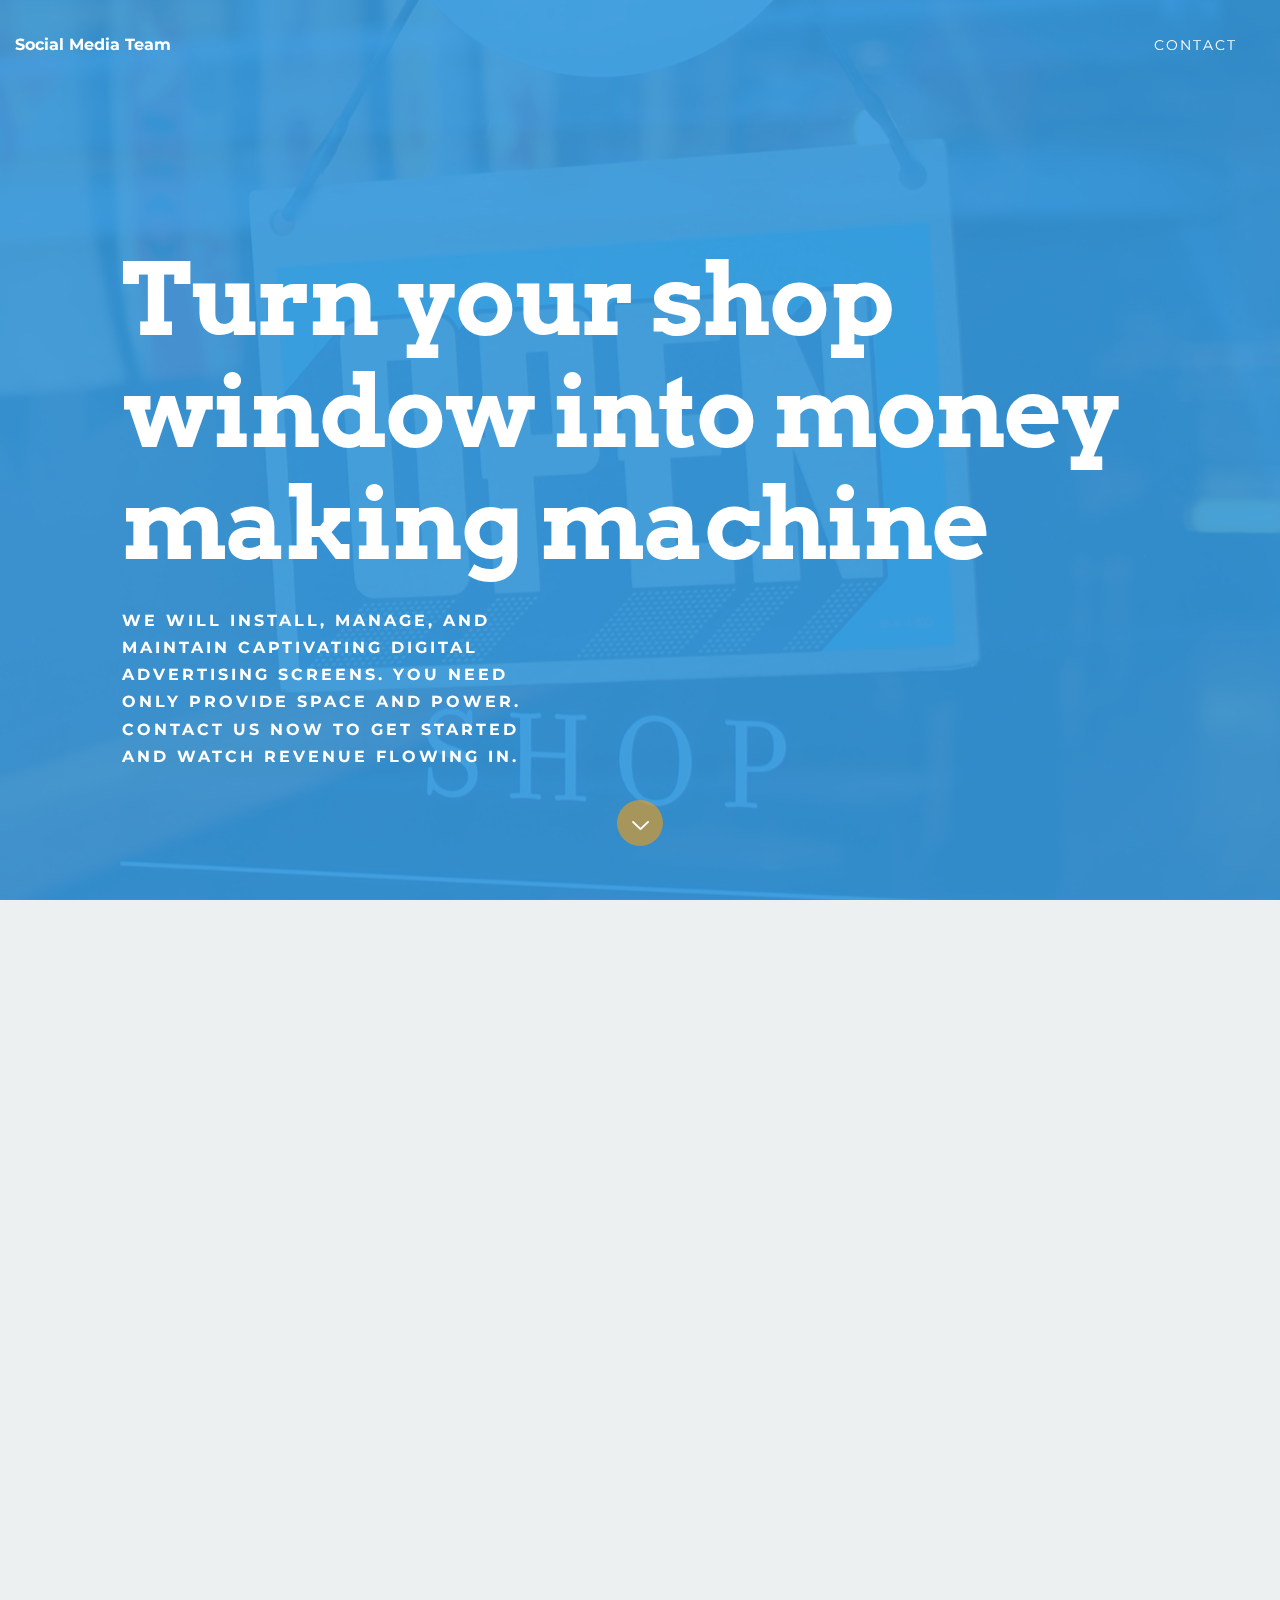
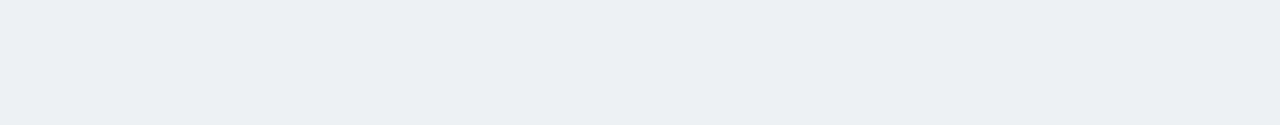
==== commit 7b13a3d1: "commit" ====
--- a/index.html
+++ b/index.html
@@ -37,7 +37,7 @@
 
                     <div class="navbar-brand">
                         
-                        <a class="navbar-caption" href="https://mobirise.com">MOBIRISE</a>
+                        <a class="navbar-caption" href="https://mobirise.com">Social Media Team</a>
                     </div>
 
                 </div>
@@ -123,7 +123,7 @@
 
                     <form action="https://mobirise.com/" method="post" data-form-title="Contact Us">
 
-                        <input type="hidden" value="KFGNUpWuHUDAiASSRla/nllcYn05IeLwi6vnKnKBkf0jGSMIfta+Cw1KtfkSrJLiEj2Vnz/S6ph5sgrom5Gptpa+AV+OZbROMc+TphjniXM8ClFOEtipdSMMee0SW23y" data-form-email="true">
+                        <input type="hidden" value="jzCNwEWeVJ6CFSMIYVZ7FkBPaw203wsnjpUVZq4b/Py/lEtHkNpM9qGglvTL+RaVBQAvcx0oCtuaOFpVws2W6870N6ldpxnG2LVgcAwL4izf4pC13fTkT4vMi4rEB4TD" data-form-email="true">
 
                         <div class="row row-sm-offset">
 
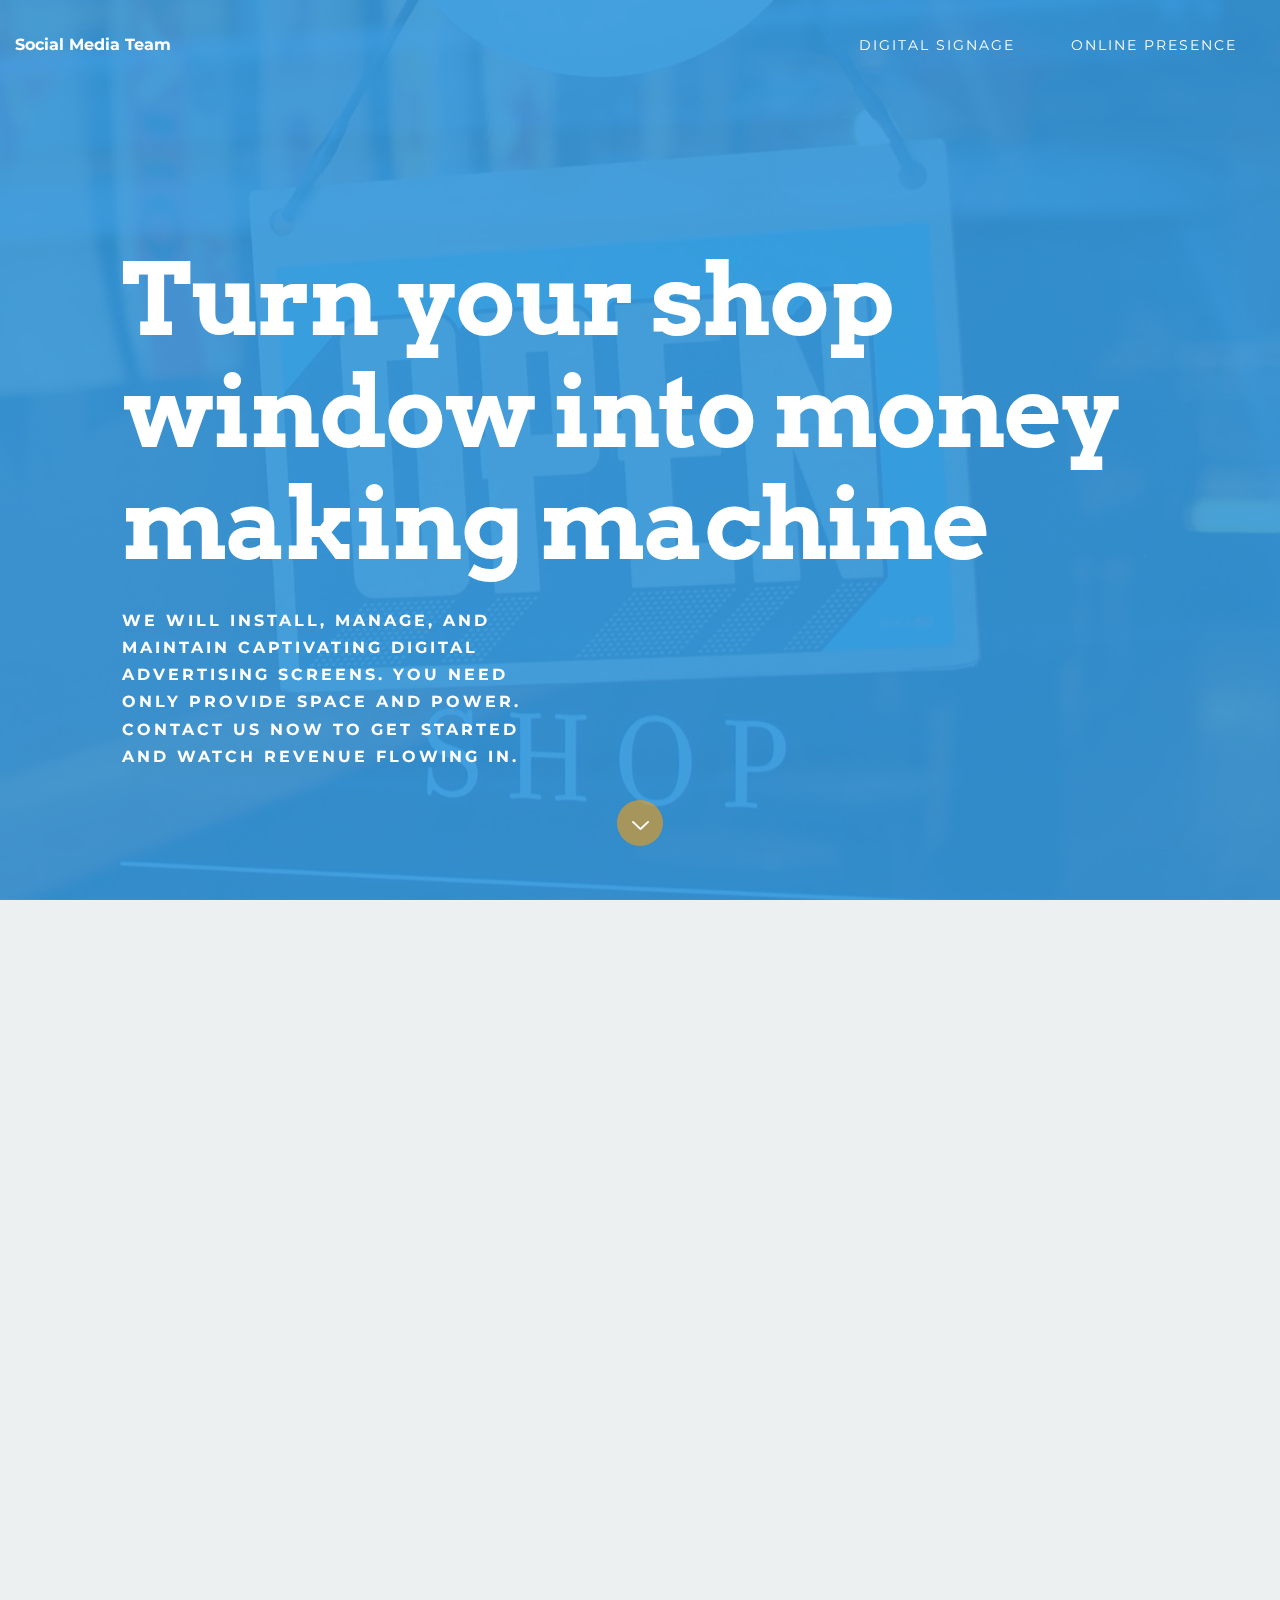
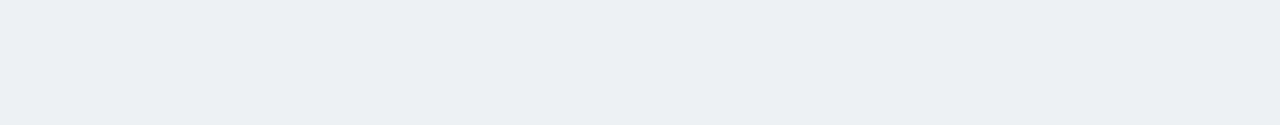
==== commit 9db82c40: "two page" ====
--- a/index.html
+++ b/index.html
@@ -6,7 +6,7 @@
   <meta http-equiv="X-UA-Compatible" content="IE=edge">
   <meta name="generator" content="Mobirise v4.4.1, mobirise.com">
   <meta name="viewport" content="width=device-width, initial-scale=1">
-  <link rel="shortcut icon" href="assets/images/logo.png" type="image/x-icon">
+  <link rel="shortcut icon" href="assets/images/smt-favicon4-16x16.png" type="image/x-icon">
   <meta name="description" content="">
   <title>Home</title>
   <link rel="stylesheet" href="https://fonts.googleapis.com/css?family=Montserrat:400,700">
@@ -27,7 +27,7 @@
   
 </head>
 <body>
-<section class="menu1" id="menu-0" data-rv-view="36">
+<section class="menu1" id="menu-0" data-rv-view="65">
 
     <nav class="navbar navbar-dropdown transparent bg-color">
         <div class="container-fluid">
@@ -47,7 +47,7 @@
                         <span class="hamburger-icon"></span>
                     </button>
 
-                    <ul class="nav-dropdown collapse pull-xs-right nav navbar-nav navbar-toggleable-sm" id="exCollapsingNavbar"><li class="nav-item"><a class="nav-link link" href="index.html#form1-7">CONTACT</a></li></ul>
+                    <ul class="nav-dropdown collapse pull-xs-right nav navbar-nav navbar-toggleable-sm" id="exCollapsingNavbar"><li class="nav-item"><a class="nav-link link" href="index.html">DIGITAL SIGNAGE</a></li><li class="nav-item"><a class="nav-link link" href="page1.html#header2-a">ONLINE PRESENCE</a></li></ul>
                     <button hidden="" class="navbar-toggler navbar-close" type="button" data-toggle="collapse" data-target="#exCollapsingNavbar">
                         <span class="close-icon"></span>
                     </button>
@@ -60,7 +60,7 @@
 
 </section>
 
-<section class="mbr-section mbr-section-hero mbr-section-full header2 mbr-section-with-arrow mbr-parallax-background mbr-after-navbar" id="header2-4" data-rv-view="38" style="background-image: url(assets/images/mike-petrucci-131818-2000x1333.jpg);">
+<section class="mbr-section mbr-section-hero mbr-section-full header2 mbr-section-with-arrow mbr-parallax-background mbr-after-navbar" id="header2-4" data-rv-view="67" style="background-image: url(assets/images/mike-petrucci-131818-2000x1333.jpg);">
 
     <div class="mbr-overlay" style="opacity: 0.9; background-color: rgb(52, 152, 219);"></div>
 
@@ -101,7 +101,7 @@
 
 </section>
 
-<section class="mbr-section form1" id="form1-7" data-rv-view="41" style="background-color: rgb(236, 240, 241); padding-top: 120px; padding-bottom: 120px;">
+<section class="mbr-section form1" id="form1-7" data-rv-view="70" style="background-color: rgb(236, 240, 241); padding-top: 120px; padding-bottom: 120px;">
     
 
     <div class="container-fluid">
@@ -123,7 +123,7 @@
 
                     <form action="https://mobirise.com/" method="post" data-form-title="Contact Us">
 
-                        <input type="hidden" value="jzCNwEWeVJ6CFSMIYVZ7FkBPaw203wsnjpUVZq4b/Py/lEtHkNpM9qGglvTL+RaVBQAvcx0oCtuaOFpVws2W6870N6ldpxnG2LVgcAwL4izf4pC13fTkT4vMi4rEB4TD" data-form-email="true">
+                        <input type="hidden" value="Xa7jbaGbPIcjD7y0Vfy/MbVXy35//zdnIvW/i8G2GUfMygl0bp8MXxTZtMyNHjCjNTUWrjyXApRgDjC7MlFLh27gjdCORmooB8jJuTMYDqj1+OMkPw/pYxB+0B0yxt+Y" data-form-email="true">
 
                         <div class="row row-sm-offset">
 
--- a/assets/mobirise/css/mbr-additional.css
+++ b/assets/mobirise/css/mbr-additional.css
@@ -799,3 +799,99 @@
 #form1-7 .form-control-label {
   color: undefined;
 }
+#menu-8 .hide-buttons .nav-btn {
+  display: none !important;
+}
+#menu-8 .navbar-caption {
+  color: #ffffff;
+}
+#menu-8 .navbar-toggler {
+  color: #ffffff;
+}
+#menu-8 .close-icon::before,
+#menu-8 .close-icon::after {
+  background-color: #ffffff;
+}
+#menu-8 .link,
+#menu-8 .dropdown-item {
+  color: #ffffff;
+}
+#menu-8 .link {
+  font-size: 0.875rem;
+}
+#menu-8 .dropdown-item,
+#menu-8 .nav-dropdown-sm .link {
+  font-size: 0.948rem;
+}
+#menu-8 .link:hover,
+#menu-8 .link:focus {
+  color: #f39c12;
+}
+#menu-8 .dropdown-item:hover::before,
+#menu-8 .dropdown-item:focus::before {
+  background: #f39c12;
+}
+#menu-8 .dropdown-item:hover,
+#menu-8 .dropdown-item:focus {
+  color: #ffffff;
+}
+#menu-8 .link[aria-expanded="true"],
+#menu-8 .dropdown-menu {
+  background: #1a242f;
+}
+#menu-8 .nav-dropdown-sm .link:focus,
+#menu-8 .nav-dropdown-sm .link:hover,
+#menu-8 .nav-dropdown-sm .dropdown-item:focus,
+#menu-8 .nav-dropdown-sm .dropdown-item:hover {
+  background: #273646!important;
+}
+#menu-8 .navbar,
+#menu-8 .nav-dropdown-sm,
+#menu-8 .nav-dropdown-sm .link[aria-expanded="true"],
+#menu-8 .nav-dropdown-sm .dropdown-menu {
+  background: #2c3e50;
+}
+#menu-8 .bg-color.transparent .link {
+  color: #ffffff;
+  transition: none;
+}
+#menu-8 .bg-color.transparent.opened .link {
+  transition: color 0.2s ease-in-out;
+}
+#menu-8 .bg-color.transparent.opened .link:hover,
+#menu-8 .bg-color.transparent.opened .link:focus {
+  color: #f39c12;
+}
+#menu-8 .link[aria-expanded="true"],
+#menu-8 .dropdown-item[aria-expanded="true"] {
+  color: #f39c12!important;
+}
+#header2-a .mbr-section-title,
+#header2-a .mbr-section-subtitle,
+#header2-a .btn {
+  color: #fff;
+}
+#header2-a .mbr-section-title {
+  font-weight: 700;
+}
+#content3-b .mbr-section-title,
+#content3-b .mbr-section-subtitle {
+  text-align: center;
+}
+#features1-c .mbr-section-title {
+  font-weight: 700;
+}
+#features1-c .mbr-section-subtitle {
+  text-transform: uppercase;
+  letter-spacing: 2px;
+  color: #fff;
+}
+#form1-d .mbr-section-subtitle {
+  text-transform: uppercase;
+}
+#form1-d .form-control-label {
+  color: undefined;
+}
+#footer2-e .mbr-section-text {
+  color: #fff;
+}
